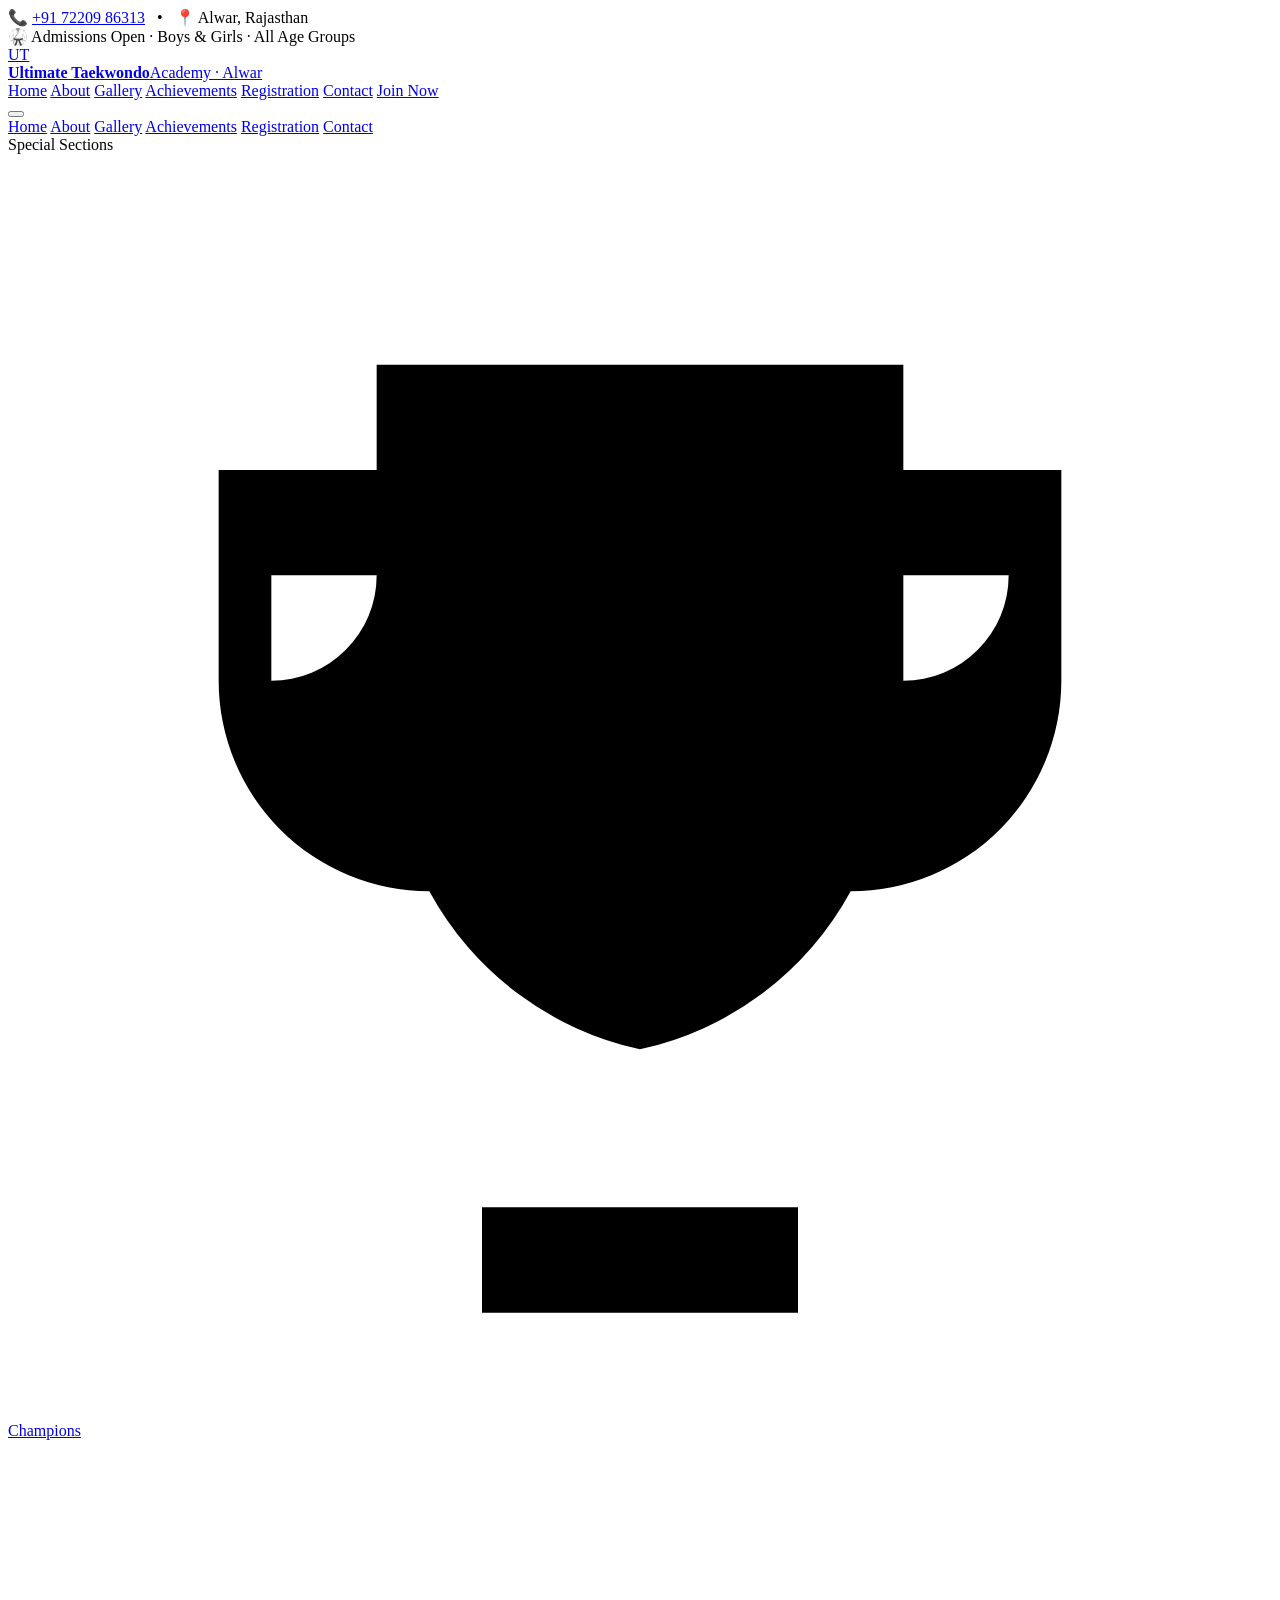
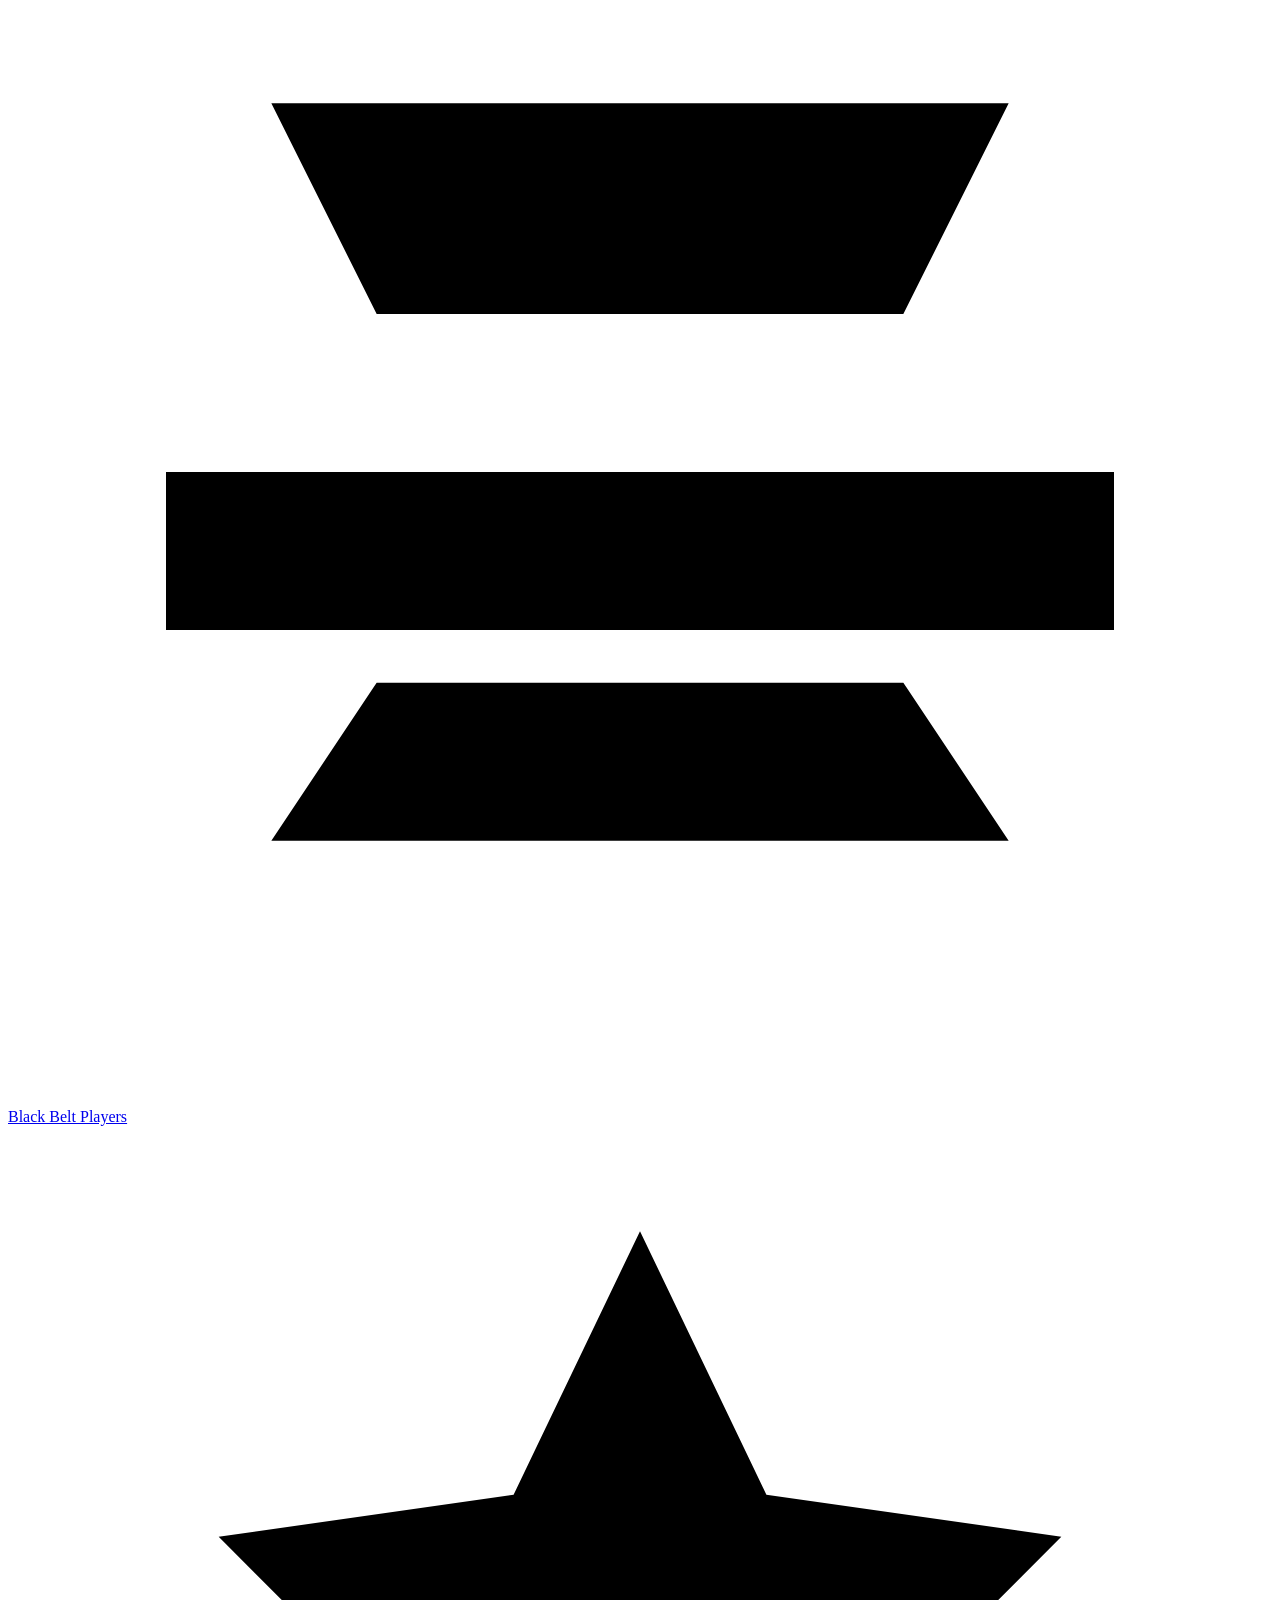
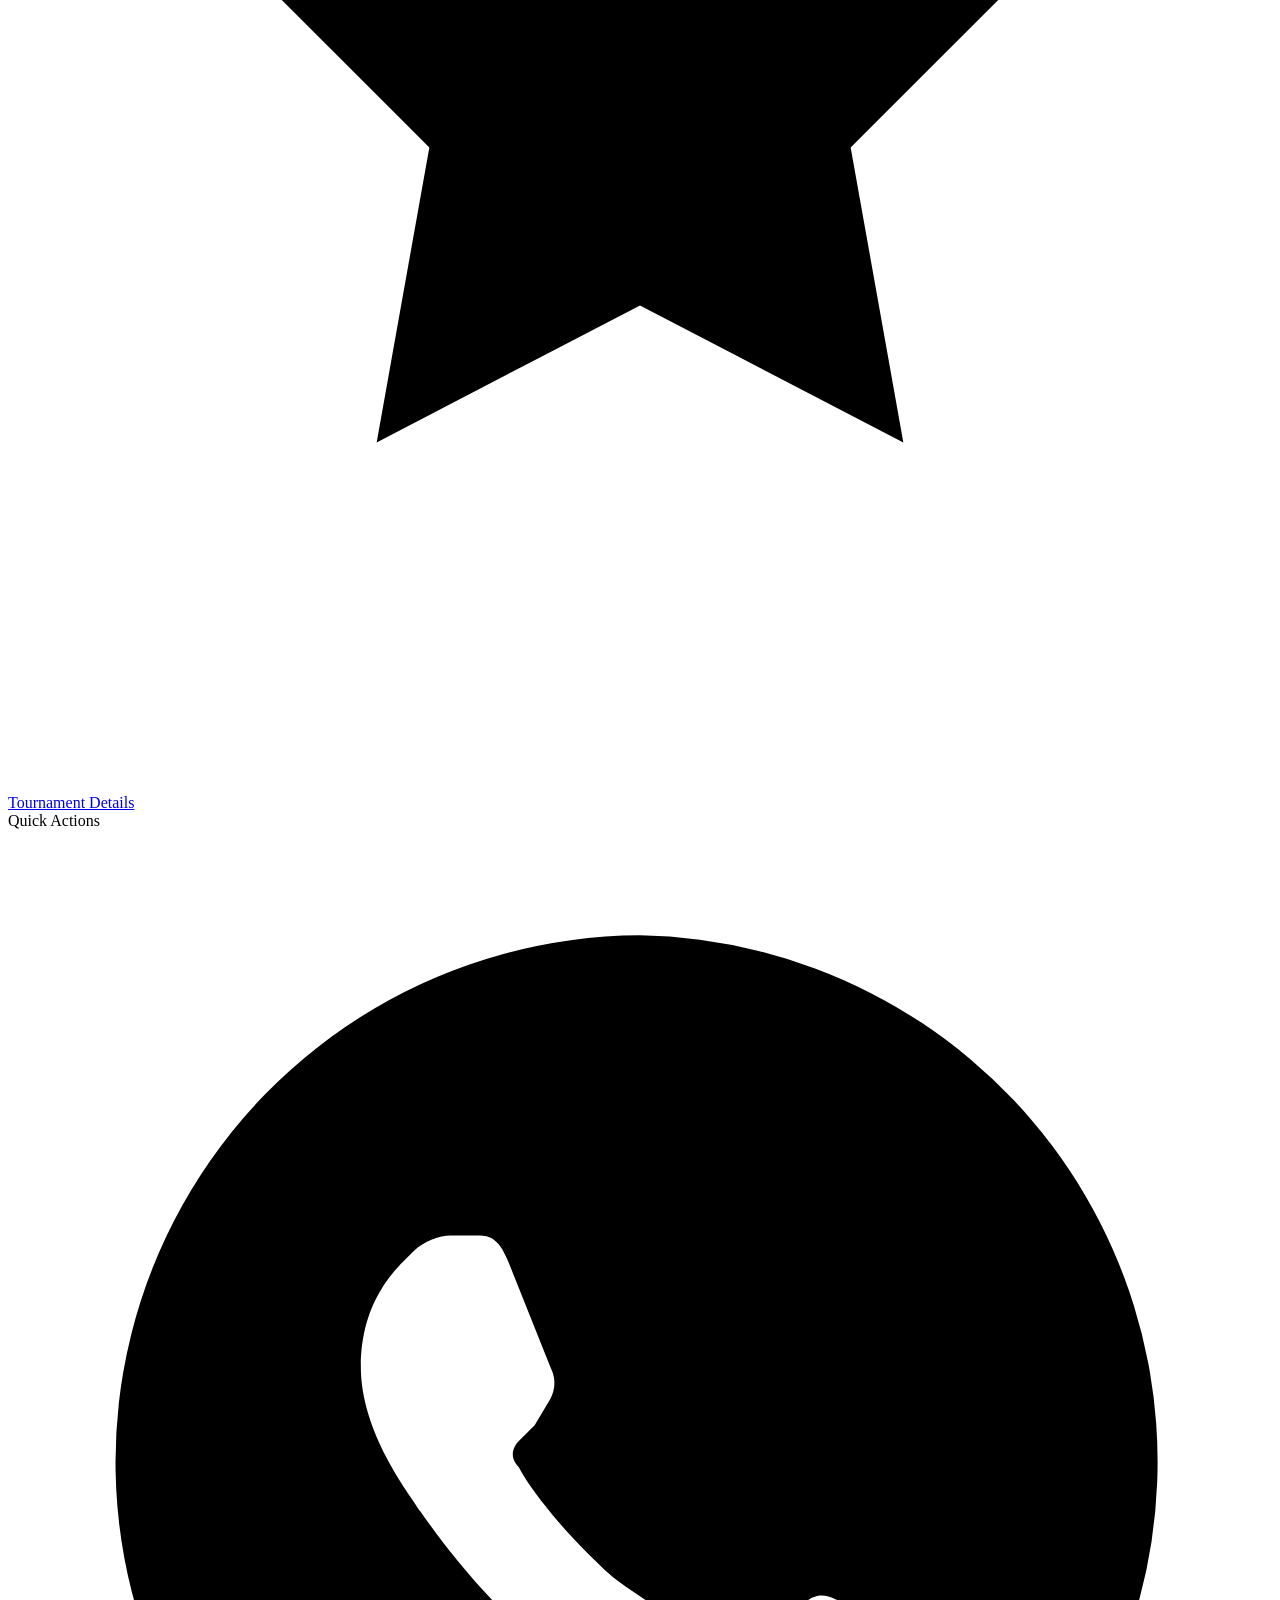
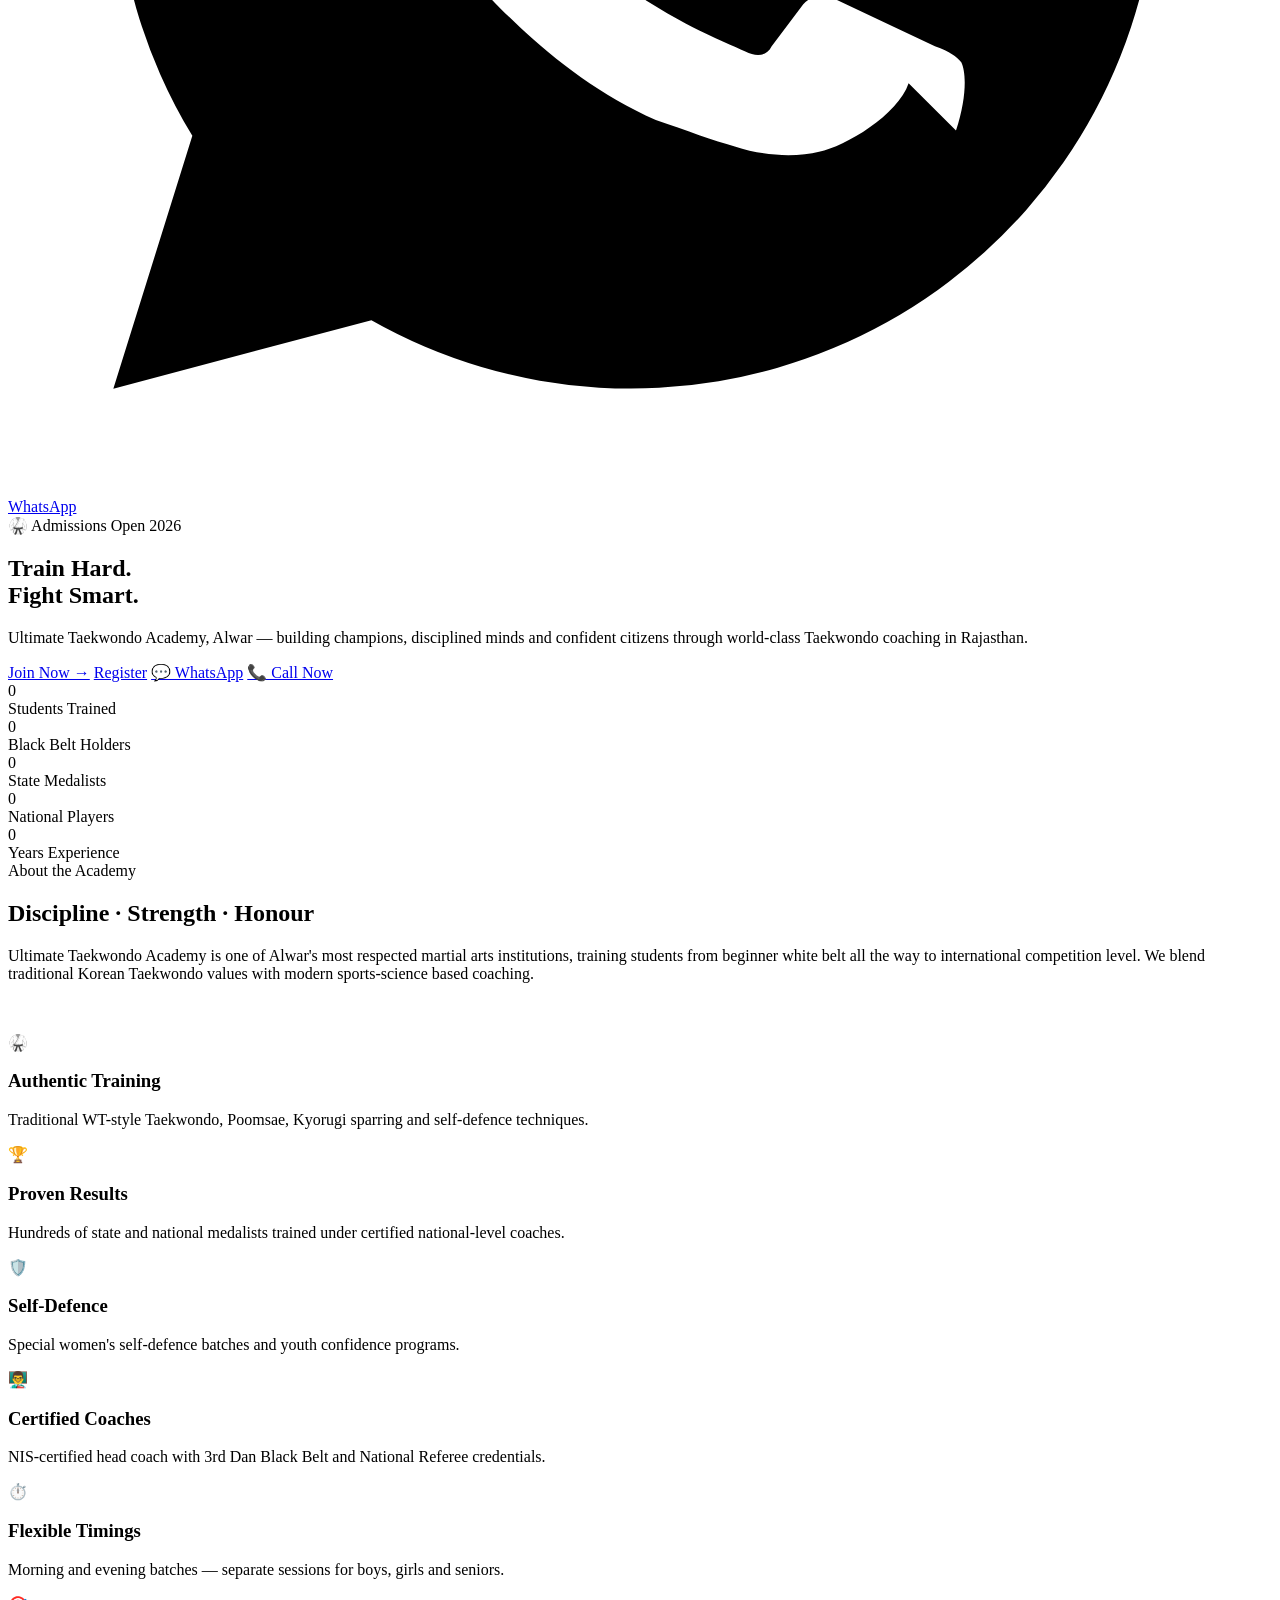
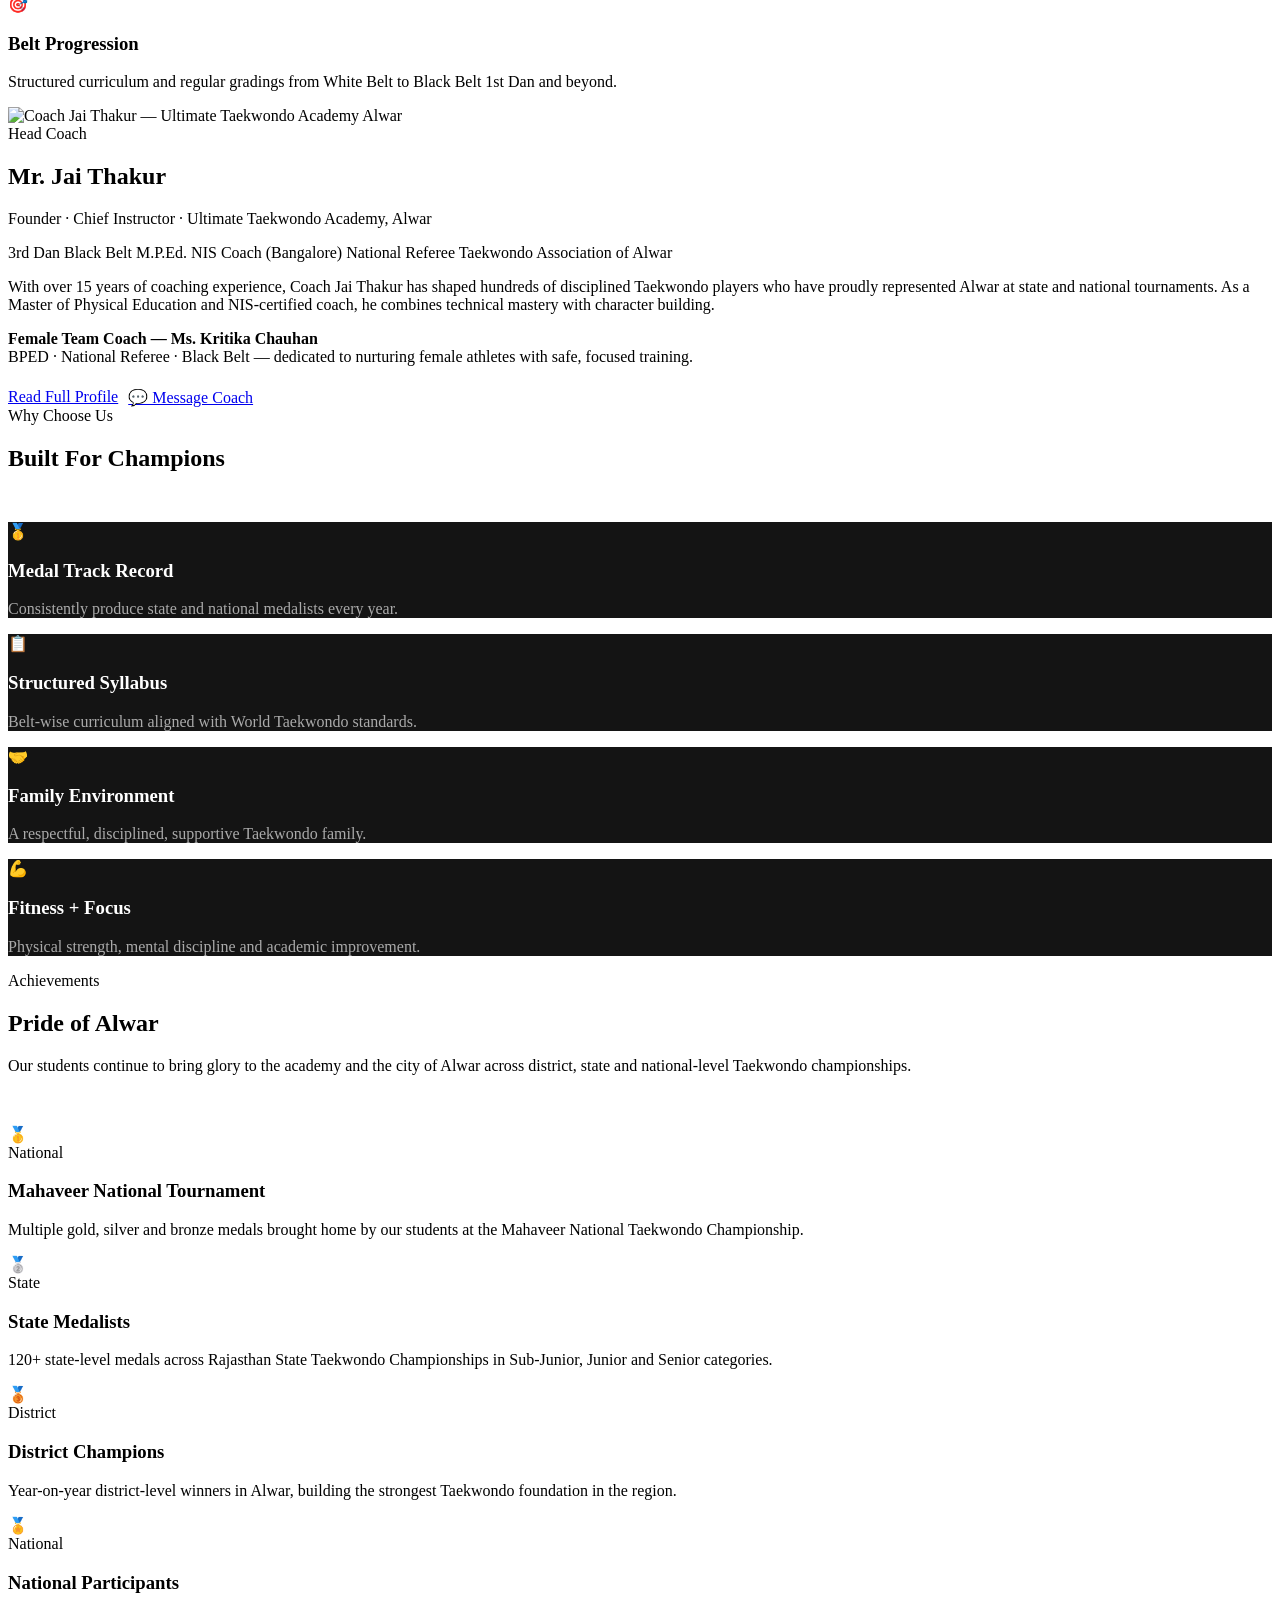
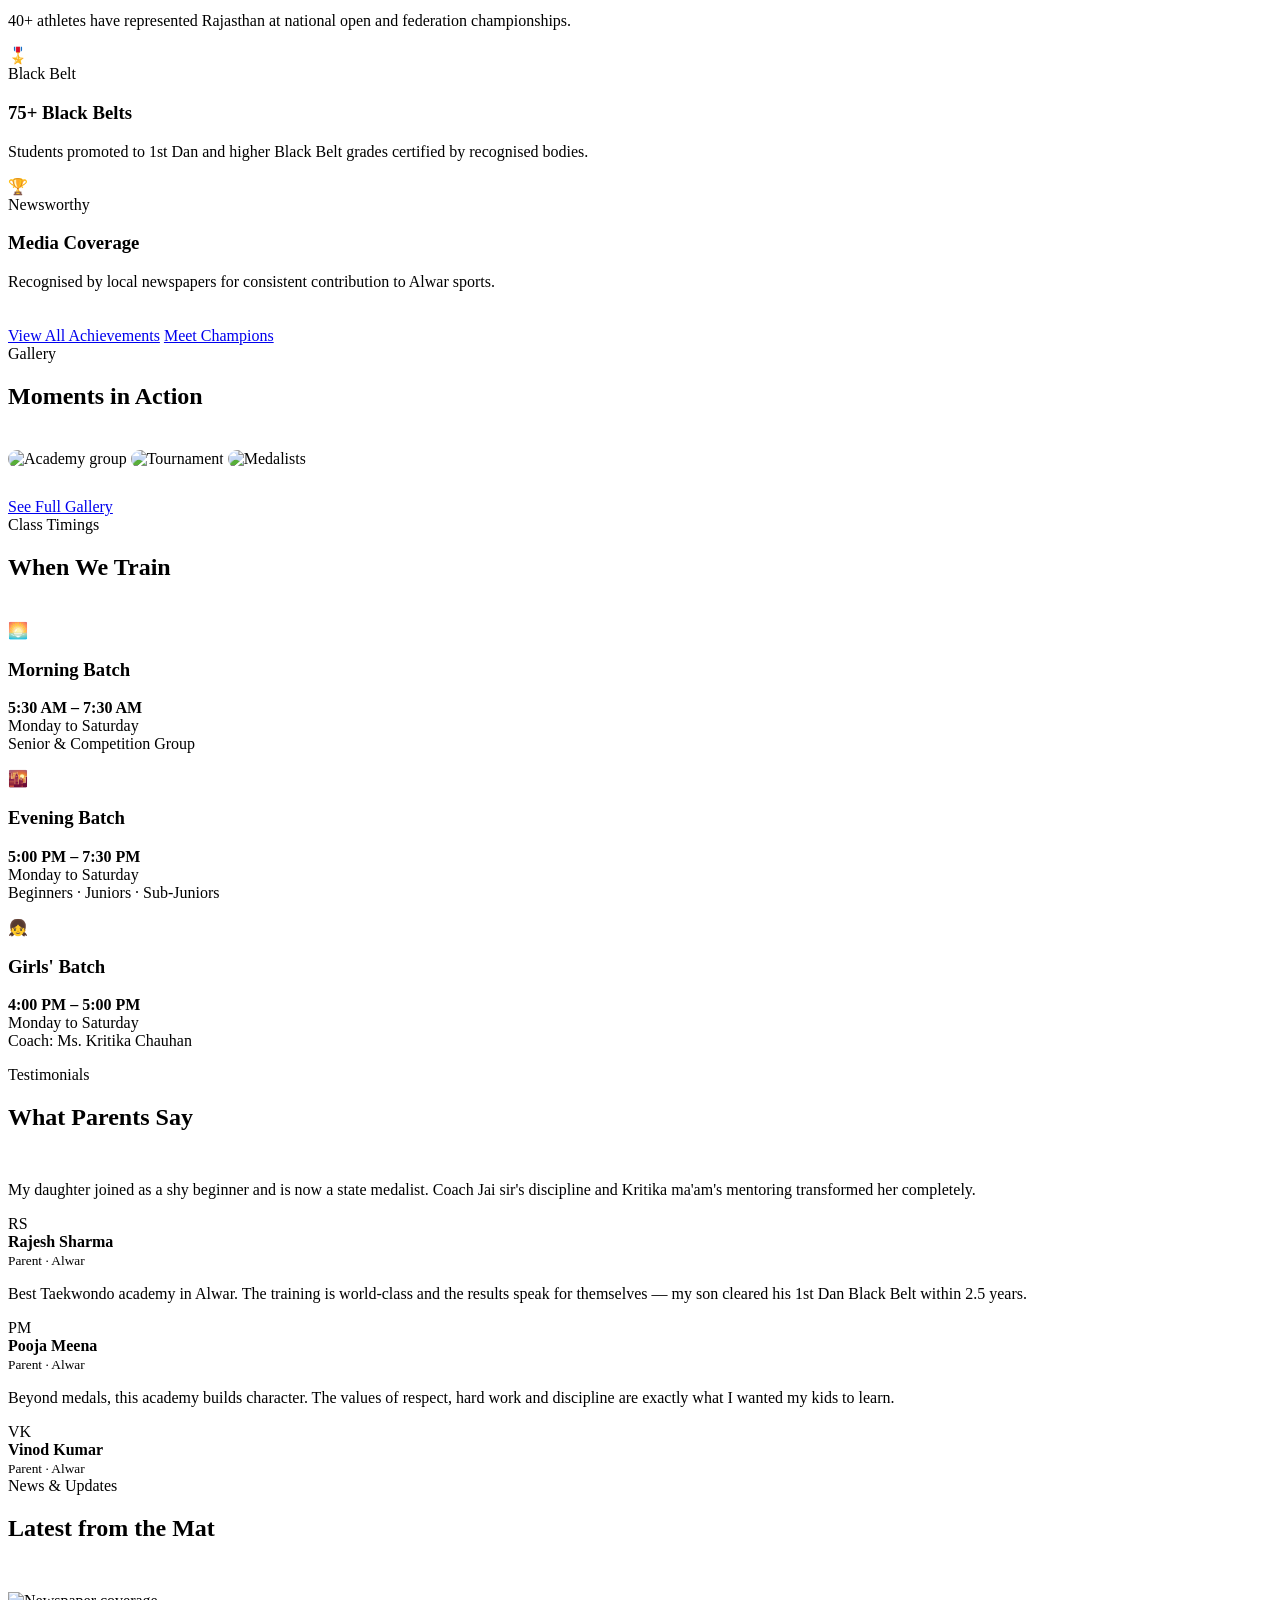
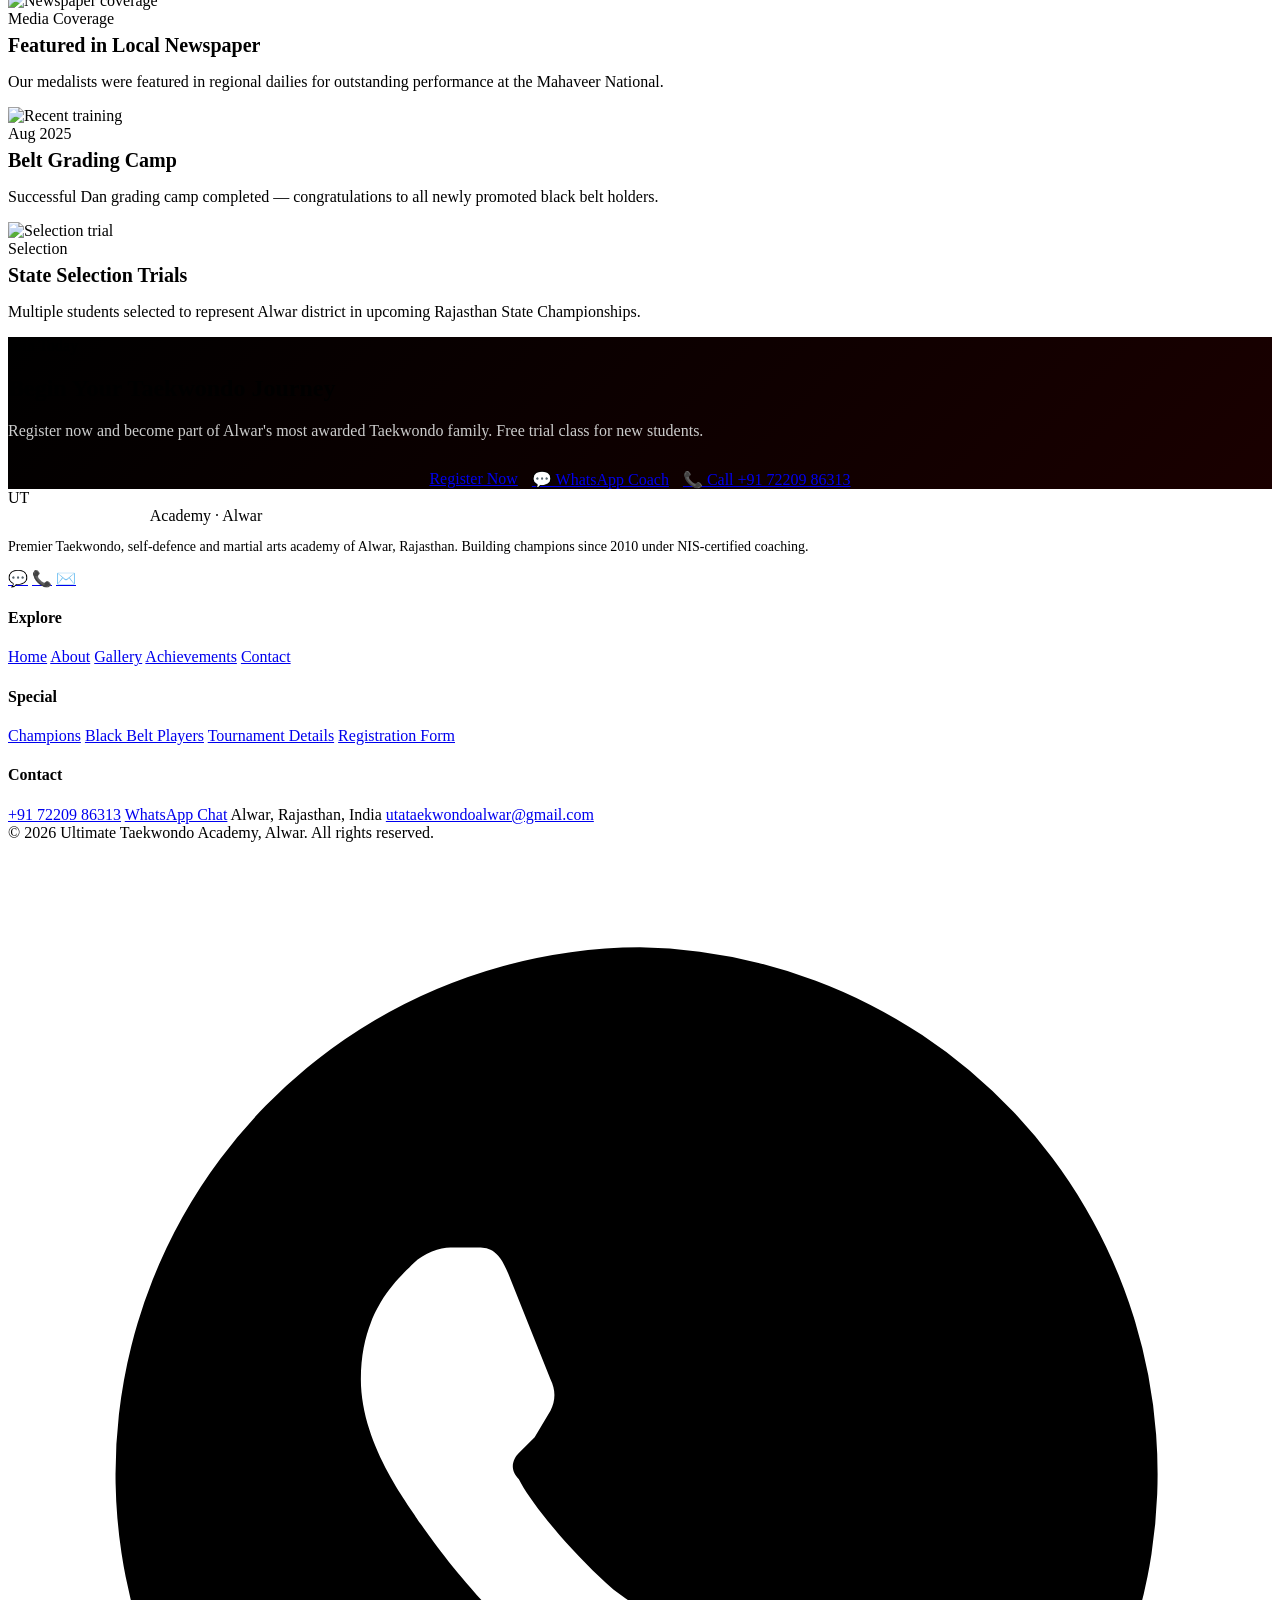
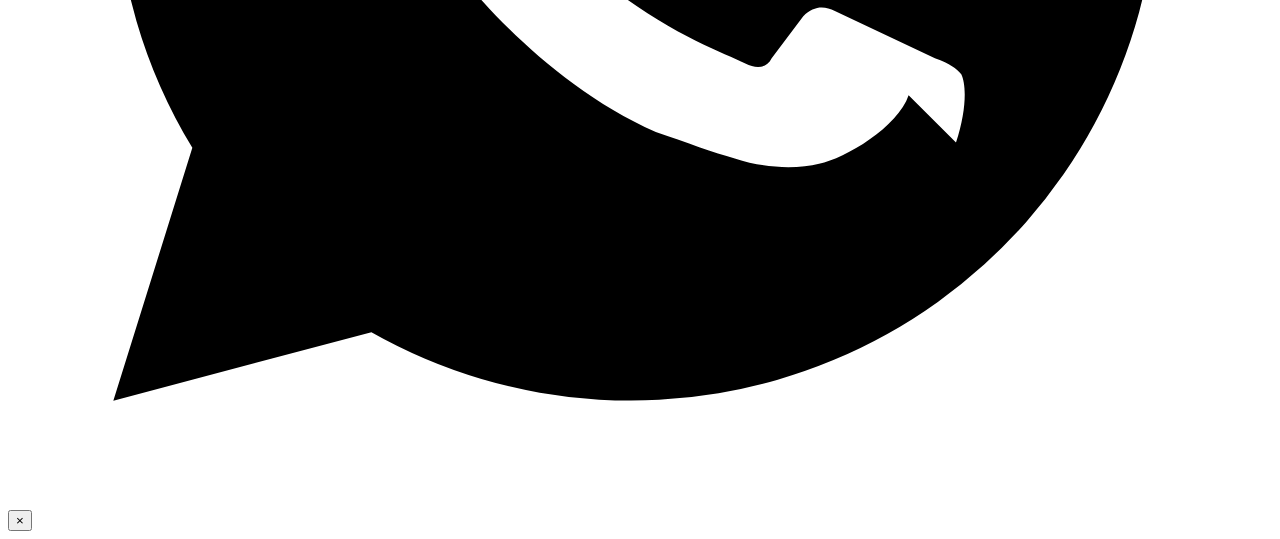
==== index.html @ 78596ef0 "Add files via upload" ====
<!doctype html>
<html lang="en">
<head>
<meta charset="utf-8" />
<meta name="viewport" content="width=device-width,initial-scale=1" />
<title>Ultimate Taekwondo Academy, Alwar | Best Taekwondo Coaching in Rajasthan</title>
<meta name="description" content="Ultimate Taekwondo Academy, Alwar — premier Taekwondo training, self-defence and martial arts coaching in Rajasthan under Coach Jai Thakur (M.P.Ed., NIS, 3rd Dan Black Belt, National Referee)." />
<meta name="keywords" content="Taekwondo Academy Alwar, Taekwondo Training Rajasthan, Self Defence Classes Alwar, Martial Arts Academy Rajasthan, Taekwondo Coaching Alwar" />
<meta property="og:title" content="Ultimate Taekwondo Academy, Alwar" />
<meta property="og:description" content="Premier Taekwondo training, self-defence and martial arts coaching in Alwar, Rajasthan." />
<meta property="og:image" content="images/group-2025-a.jpg" />
<meta property="og:type" content="website" />
<link rel="canonical" href="./index.html" />
<link rel="preconnect" href="https://fonts.googleapis.com">
<link rel="preconnect" href="https://fonts.gstatic.com" crossorigin>
<link href="https://fonts.googleapis.com/css2?family=Bebas+Neue&family=Inter:wght@400;500;600;700;800&display=swap" rel="stylesheet">
<link rel="stylesheet" href="css/styles.css" />
<script type="application/ld+json">
{"@context":"https://schema.org","@type":"SportsActivityLocation","name":"Ultimate Taekwondo Academy, Alwar","image":"images/group-2025-a.jpg","telephone":"+91-7220986313","address":{"@type":"PostalAddress","addressLocality":"Alwar","addressRegion":"Rajasthan","addressCountry":"IN"},"sport":"Taekwondo"}
</script>
</head>
<body>

<!-- ===== TOP BAR ===== -->
<div class="topbar">
  <div class="container">
    <div>📞 <a href="tel:+917220986313">+91 72209 86313</a> &nbsp; • &nbsp; 📍 Alwar, Rajasthan</div>
    <div>🥋 Admissions Open · Boys & Girls · All Age Groups</div>
  </div>
</div>

<!-- ===== HEADER ===== -->
<header class="header">
  <div class="container nav">
    <a href="index.html" class="brand">
      <div class="brand-mark">UT</div>
      <div class="brand-text"><strong>Ultimate Taekwondo</strong><span>Academy · Alwar</span></div>
    </a>
    <nav class="nav-links">
      <a href="index.html">Home</a>
      <a href="about.html">About</a>
      <a href="gallery.html">Gallery</a>
      <a href="achievements.html">Achievements</a>
      <a href="registration.html">Registration</a>
      <a href="contact.html">Contact</a>
      <a href="registration.html" class="nav-cta">Join Now</a>
    </nav>
    <button class="hamburger" id="hamburger" aria-label="Menu">
      <span></span><span></span><span></span>
    </button>
  </div>
</header>

<!-- ===== MOBILE DRAWER ===== -->
<div class="scrim" id="scrim"></div>
<aside class="drawer" id="drawer" aria-label="Mobile menu">
  <a href="index.html">Home</a>
  <a href="about.html">About</a>
  <a href="gallery.html">Gallery</a>
  <a href="achievements.html">Achievements</a>
  <a href="registration.html">Registration</a>
  <a href="contact.html">Contact</a>
  <div class="group-title">Special Sections</div>
  <a href="champions.html" class="pill">
    <span class="ico"><svg viewBox="0 0 24 24"><path d="M7 4h10v2h3v4a4 4 0 0 1-4 4 6 6 0 0 1-4 3v3h3v2H9v-2h3v-3a6 6 0 0 1-4-3 4 4 0 0 1-4-4V6h3V4zm10 4v2a2 2 0 0 0 2-2V8h-2zM5 8v2a2 2 0 0 0 2-2V8H5z"/></svg></span>
    Champions
  </a>
  <a href="black-belts.html" class="pill">
    <span class="ico"><svg viewBox="0 0 24 24"><path d="M3 12h18v3H3zm2-7h14l-2 4H7L5 5zm0 14h14l-2-3H7l-2 3z"/></svg></span>
    Black Belt Players
  </a>
  <a href="tournaments.html" class="pill">
    <span class="ico"><svg viewBox="0 0 24 24"><path d="M12 2l2.4 5 5.6.8-4 4 1 5.6L12 14.8 7 17.4l1-5.6-4-4 5.6-.8L12 2z"/></svg></span>
    Tournament Details
  </a>
  <div class="group-title">Quick Actions</div>
  <a href="https://wa.me/917220986313" class="pill" target="_blank">
    <span class="ico"><svg viewBox="0 0 24 24"><path d="M12 2a10 10 0 0 0-8.5 15.2L2 22l4.9-1.3A10 10 0 1 0 12 2zm5.1 14.2c-.2.6-1.2 1.2-1.7 1.3-.4.1-1 .1-1.6-.1-.4-.1-.9-.3-1.5-.5-2.7-1.2-4.4-3.9-4.5-4-.1-.2-1.1-1.4-1.1-2.7s.7-1.9 1-2.2c.2-.2.5-.3.7-.3h.5c.2 0 .4 0 .6.5l.8 2c.1.2.1.4 0 .6l-.3.5-.3.3c-.1.1-.2.3 0 .5.2.4.9 1.3 1.8 2.1 1.2.9 2.1 1.2 2.5 1.4.2.1.4.1.5-.1l.6-.8c.2-.2.4-.2.6-.1l1.9.9c.3.1.4.2.5.3.1.2.1.7-.1 1.3z"/></svg></span>
    WhatsApp
  </a>
</aside>

<!-- ===== HERO ===== -->
<section class="hero">
  <div class="container">
    <span class="hero-tag">🥋 Admissions Open 2026</span>
    <h1>Train Hard.<br><span>Fight Smart.</span></h1>
    <p class="lead">Ultimate Taekwondo Academy, Alwar — building champions, disciplined minds and confident citizens through world-class Taekwondo coaching in Rajasthan.</p>
    <div class="hero-cta">
      <a href="registration.html" class="btn btn-primary">Join Now →</a>
      <a href="registration.html" class="btn btn-ghost">Register</a>
      <a href="https://wa.me/917220986313" target="_blank" class="btn btn-wa">💬 WhatsApp</a>
      <a href="tel:+917220986313" class="btn btn-ghost">📞 Call Now</a>
    </div>
  </div>
</section>

<!-- ===== STATS ===== -->
<section class="stats">
  <div class="container stats-grid">
    <div><div class="stat-num" data-count="500" data-suffix="+">0</div><div class="stat-label">Students Trained</div></div>
    <div><div class="stat-num" data-count="75" data-suffix="+">0</div><div class="stat-label">Black Belt Holders</div></div>
    <div><div class="stat-num" data-count="120" data-suffix="+">0</div><div class="stat-label">State Medalists</div></div>
    <div><div class="stat-num" data-count="40" data-suffix="+">0</div><div class="stat-label">National Players</div></div>
    <div><div class="stat-num" data-count="15" data-suffix="+">0</div><div class="stat-label">Years Experience</div></div>
  </div>
</section>

<!-- ===== ABOUT ACADEMY ===== -->
<section class="section">
  <div class="container">
    <div class="center reveal">
      <span class="eyebrow">About the Academy</span>
      <h2 class="section-title">Discipline · Strength · Honour</h2>
      <p class="section-sub">Ultimate Taekwondo Academy is one of Alwar's most respected martial arts institutions, training students from beginner white belt all the way to international competition level. We blend traditional Korean Taekwondo values with modern sports-science based coaching.</p>
    </div>
    <div class="grid grid-3" style="margin-top:50px">
      <div class="feature reveal"><div class="ico">🥋</div><h3>Authentic Training</h3><p>Traditional WT-style Taekwondo, Poomsae, Kyorugi sparring and self-defence techniques.</p></div>
      <div class="feature reveal"><div class="ico">🏆</div><h3>Proven Results</h3><p>Hundreds of state and national medalists trained under certified national-level coaches.</p></div>
      <div class="feature reveal"><div class="ico">🛡️</div><h3>Self-Defence</h3><p>Special women's self-defence batches and youth confidence programs.</p></div>
      <div class="feature reveal"><div class="ico">👨‍🏫</div><h3>Certified Coaches</h3><p>NIS-certified head coach with 3rd Dan Black Belt and National Referee credentials.</p></div>
      <div class="feature reveal"><div class="ico">⏱️</div><h3>Flexible Timings</h3><p>Morning and evening batches — separate sessions for boys, girls and seniors.</p></div>
      <div class="feature reveal"><div class="ico">🎯</div><h3>Belt Progression</h3><p>Structured curriculum and regular gradings from White Belt to Black Belt 1st Dan and beyond.</p></div>
    </div>
  </div>
</section>

<!-- ===== COACH ===== -->
<section class="section section-gray">
  <div class="container">
    <div class="coach">
      <div class="coach-photo reveal"><img src="images/team-2018-a.jpg" alt="Coach Jai Thakur — Ultimate Taekwondo Academy Alwar" loading="lazy" /></div>
      <div class="reveal">
        <span class="eyebrow">Head Coach</span>
        <h2>Mr. Jai Thakur</h2>
        <p style="margin-top:10px;color:var(--muted)">Founder · Chief Instructor · Ultimate Taekwondo Academy, Alwar</p>
        <div class="creds">
          <span class="cred red">3rd Dan Black Belt</span>
          <span class="cred">M.P.Ed.</span>
          <span class="cred">NIS Coach (Bangalore)</span>
          <span class="cred">National Referee</span>
          <span class="cred">Taekwondo Association of Alwar</span>
        </div>
        <p>With over 15 years of coaching experience, Coach Jai Thakur has shaped hundreds of disciplined Taekwondo players who have proudly represented Alwar at state and national tournaments. As a Master of Physical Education and NIS-certified coach, he combines technical mastery with character building.</p>
        <p style="margin-top:12px"><strong>Female Team Coach — Ms. Kritika Chauhan</strong><br>BPED · National Referee · Black Belt — dedicated to nurturing female athletes with safe, focused training.</p>
        <div style="margin-top:22px;display:flex;gap:10px;flex-wrap:wrap">
          <a href="about.html" class="btn btn-dark">Read Full Profile</a>
          <a href="https://wa.me/917220986313" target="_blank" class="btn btn-wa">💬 Message Coach</a>
        </div>
      </div>
    </div>
  </div>
</section>

<!-- ===== WHY CHOOSE US ===== -->
<section class="section section-dark">
  <div class="container">
    <div class="center reveal">
      <span class="eyebrow" style="color:var(--gold)">Why Choose Us</span>
      <h2 class="section-title">Built For Champions</h2>
    </div>
    <div class="grid grid-4" style="margin-top:50px">
      <div class="feature reveal" style="background:#141414;border-color:#222;color:#fff"><div class="ico">🥇</div><h3 style="color:#fff">Medal Track Record</h3><p style="color:#aaa">Consistently produce state and national medalists every year.</p></div>
      <div class="feature reveal" style="background:#141414;border-color:#222;color:#fff"><div class="ico">📋</div><h3 style="color:#fff">Structured Syllabus</h3><p style="color:#aaa">Belt-wise curriculum aligned with World Taekwondo standards.</p></div>
      <div class="feature reveal" style="background:#141414;border-color:#222;color:#fff"><div class="ico">🤝</div><h3 style="color:#fff">Family Environment</h3><p style="color:#aaa">A respectful, disciplined, supportive Taekwondo family.</p></div>
      <div class="feature reveal" style="background:#141414;border-color:#222;color:#fff"><div class="ico">💪</div><h3 style="color:#fff">Fitness + Focus</h3><p style="color:#aaa">Physical strength, mental discipline and academic improvement.</p></div>
    </div>
  </div>
</section>

<!-- ===== ACHIEVEMENTS ===== -->
<section class="section">
  <div class="container">
    <div class="center reveal">
      <span class="eyebrow">Achievements</span>
      <h2 class="section-title">Pride of Alwar</h2>
      <p class="section-sub">Our students continue to bring glory to the academy and the city of Alwar across district, state and national-level Taekwondo championships.</p>
    </div>
    <div class="grid grid-3" style="margin-top:50px">
      <div class="achv-card reveal"><div class="medal">🥇</div><span class="badge badge-gold">National</span><h3>Mahaveer National Tournament</h3><p>Multiple gold, silver and bronze medals brought home by our students at the Mahaveer National Taekwondo Championship.</p></div>
      <div class="achv-card reveal"><div class="medal">🥈</div><span class="badge">State</span><h3>State Medalists</h3><p>120+ state-level medals across Rajasthan State Taekwondo Championships in Sub-Junior, Junior and Senior categories.</p></div>
      <div class="achv-card reveal"><div class="medal">🥉</div><span class="badge">District</span><h3>District Champions</h3><p>Year-on-year district-level winners in Alwar, building the strongest Taekwondo foundation in the region.</p></div>
      <div class="achv-card reveal"><div class="medal">🏅</div><span class="badge badge-gold">National</span><h3>National Participants</h3><p>40+ athletes have represented Rajasthan at national open and federation championships.</p></div>
      <div class="achv-card reveal"><div class="medal">🎖️</div><span class="badge">Black Belt</span><h3>75+ Black Belts</h3><p>Students promoted to 1st Dan and higher Black Belt grades certified by recognised bodies.</p></div>
      <div class="achv-card reveal"><div class="medal">🏆</div><span class="badge">Newsworthy</span><h3>Media Coverage</h3><p>Recognised by local newspapers for consistent contribution to Alwar sports.</p></div>
    </div>
    <div class="center" style="margin-top:36px">
      <a href="achievements.html" class="btn btn-dark">View All Achievements</a>
      <a href="champions.html" class="btn btn-primary">Meet Champions</a>
    </div>
  </div>
</section>

<!-- ===== GALLERY PREVIEW ===== -->
<section class="section section-gray">
  <div class="container">
    <div class="center reveal">
      <span class="eyebrow">Gallery</span>
      <h2 class="section-title">Moments in Action</h2>
    </div>
    <div class="grid grid-3 reveal" style="margin-top:40px">
      <img src="images/group-2025-a.jpg" alt="Academy group" style="border-radius:14px;height:240px;object-fit:cover;width:100%" loading="lazy"/>
      <img src="images/tournament-2018-a.jpg" alt="Tournament" style="border-radius:14px;height:240px;object-fit:cover;width:100%" loading="lazy"/>
      <img src="images/medalist-2018-a.jpg" alt="Medalists" style="border-radius:14px;height:240px;object-fit:cover;width:100%" loading="lazy"/>
    </div>
    <div class="center" style="margin-top:30px"><a href="gallery.html" class="btn btn-dark">See Full Gallery</a></div>
  </div>
</section>

<!-- ===== CLASS TIMINGS ===== -->
<section class="section">
  <div class="container">
    <div class="center reveal">
      <span class="eyebrow">Class Timings</span>
      <h2 class="section-title">When We Train</h2>
    </div>
    <div class="grid grid-3" style="margin-top:40px">
      <div class="feature reveal"><div class="ico">🌅</div><h3>Morning Batch</h3><p><strong>5:30 AM – 7:30 AM</strong><br>Monday to Saturday<br>Senior &amp; Competition Group</p></div>
      <div class="feature reveal"><div class="ico">🌇</div><h3>Evening Batch</h3><p><strong>5:00 PM – 7:30 PM</strong><br>Monday to Saturday<br>Beginners · Juniors · Sub-Juniors</p></div>
      <div class="feature reveal"><div class="ico">👧</div><h3>Girls' Batch</h3><p><strong>4:00 PM – 5:00 PM</strong><br>Monday to Saturday<br>Coach: Ms. Kritika Chauhan</p></div>
    </div>
  </div>
</section>

<!-- ===== TESTIMONIALS ===== -->
<section class="section section-gray">
  <div class="container">
    <div class="center reveal">
      <span class="eyebrow">Testimonials</span>
      <h2 class="section-title">What Parents Say</h2>
    </div>
    <div class="grid grid-3" style="margin-top:50px">
      <div class="testimonial reveal"><p>My daughter joined as a shy beginner and is now a state medalist. Coach Jai sir's discipline and Kritika ma'am's mentoring transformed her completely.</p><div class="who"><div class="av">RS</div><div><strong>Rajesh Sharma</strong><br><small>Parent · Alwar</small></div></div></div>
      <div class="testimonial reveal"><p>Best Taekwondo academy in Alwar. The training is world-class and the results speak for themselves — my son cleared his 1st Dan Black Belt within 2.5 years.</p><div class="who"><div class="av">PM</div><div><strong>Pooja Meena</strong><br><small>Parent · Alwar</small></div></div></div>
      <div class="testimonial reveal"><p>Beyond medals, this academy builds character. The values of respect, hard work and discipline are exactly what I wanted my kids to learn.</p><div class="who"><div class="av">VK</div><div><strong>Vinod Kumar</strong><br><small>Parent · Alwar</small></div></div></div>
    </div>
  </div>
</section>

<!-- ===== LATEST NEWS ===== -->
<section class="section">
  <div class="container">
    <div class="center reveal">
      <span class="eyebrow">News &amp; Updates</span>
      <h2 class="section-title">Latest from the Mat</h2>
    </div>
    <div class="grid grid-3" style="margin-top:50px">
      <article class="news-card reveal"><img src="images/news-clipping.jpg" alt="Newspaper coverage" loading="lazy"/><div class="body"><div class="date">Media Coverage</div><h3 style="margin:6px 0 8px;font-size:20px">Featured in Local Newspaper</h3><p>Our medalists were featured in regional dailies for outstanding performance at the Mahaveer National.</p></div></article>
      <article class="news-card reveal"><img src="images/recent-2025.webp" alt="Recent training" loading="lazy"/><div class="body"><div class="date">Aug 2025</div><h3 style="margin:6px 0 8px;font-size:20px">Belt Grading Camp</h3><p>Successful Dan grading camp completed — congratulations to all newly promoted black belt holders.</p></div></article>
      <article class="news-card reveal"><img src="images/group-2025-b.jpg" alt="Selection trial" loading="lazy"/><div class="body"><div class="date">Selection</div><h3 style="margin:6px 0 8px;font-size:20px">State Selection Trials</h3><p>Multiple students selected to represent Alwar district in upcoming Rajasthan State Championships.</p></div></article>
    </div>
  </div>
</section>

<!-- ===== REGISTRATION CTA ===== -->
<section class="section section-dark" style="background:linear-gradient(135deg,#000,#1a0000)">
  <div class="container center reveal">
    <span class="eyebrow" style="color:var(--gold)">Join Today</span>
    <h2 class="section-title">Begin Your Taekwondo Journey</h2>
    <p class="section-sub" style="color:#ccc">Register now and become part of Alwar's most awarded Taekwondo family. Free trial class for new students.</p>
    <div style="margin-top:30px;display:flex;gap:14px;flex-wrap:wrap;justify-content:center">
      <a href="registration.html" class="btn btn-primary">Register Now</a>
      <a href="https://wa.me/917220986313?text=Hi,%20I%20want%20to%20join%20Ultimate%20Taekwondo%20Academy" target="_blank" class="btn btn-wa">💬 WhatsApp Coach</a>
      <a href="tel:+917220986313" class="btn btn-ghost">📞 Call +91 72209 86313</a>
    </div>
  </div>
</section>

<!-- ===== FOOTER ===== -->
<footer class="footer">
  <div class="container">
    <div class="footer-grid">
      <div>
        <div class="brand" style="margin-bottom:14px">
          <div class="brand-mark">UT</div>
          <div class="brand-text"><strong style="color:#fff">Ultimate Taekwondo</strong><span>Academy · Alwar</span></div>
        </div>
        <p style="font-size:14px">Premier Taekwondo, self-defence and martial arts academy of Alwar, Rajasthan. Building champions since 2010 under NIS-certified coaching.</p>
        <div class="social">
          <a href="https://wa.me/917220986313" aria-label="WhatsApp" target="_blank">💬</a>
          <a href="tel:+917220986313" aria-label="Call">📞</a>
          <a href="mailto:utataekwondoalwar@gmail.com" aria-label="Email">✉️</a>
        </div>
      </div>
      <div>
        <h4>Explore</h4>
        <a href="index.html">Home</a>
        <a href="about.html">About</a>
        <a href="gallery.html">Gallery</a>
        <a href="achievements.html">Achievements</a>
        <a href="contact.html">Contact</a>
      </div>
      <div>
        <h4>Special</h4>
        <a href="champions.html">Champions</a>
        <a href="black-belts.html">Black Belt Players</a>
        <a href="tournaments.html">Tournament Details</a>
        <a href="registration.html">Registration Form</a>
      </div>
      <div>
        <h4>Contact</h4>
        <a href="tel:+917220986313">+91 72209 86313</a>
        <a href="https://wa.me/917220986313" target="_blank">WhatsApp Chat</a>
        <a>Alwar, Rajasthan, India</a>
        <a href="mailto:utataekwondoalwar@gmail.com">utataekwondoalwar@gmail.com</a>
      </div>
    </div>
    <div class="footer-bottom">© <span id="yr"></span> Ultimate Taekwondo Academy, Alwar. All rights reserved.</div>
  </div>
</footer>

<!-- Floating WhatsApp -->
<a href="https://wa.me/917220986313" target="_blank" class="wa-float" aria-label="Chat on WhatsApp">
  <svg viewBox="0 0 24 24"><path d="M12 2a10 10 0 0 0-8.5 15.2L2 22l4.9-1.3A10 10 0 1 0 12 2zm5.1 14.2c-.2.6-1.2 1.2-1.7 1.3-.4.1-1 .1-1.6-.1-.4-.1-.9-.3-1.5-.5-2.7-1.2-4.4-3.9-4.5-4-.1-.2-1.1-1.4-1.1-2.7s.7-1.9 1-2.2c.2-.2.5-.3.7-.3h.5c.2 0 .4 0 .6.5l.8 2c.1.2.1.4 0 .6l-.3.5-.3.3c-.1.1-.2.3 0 .5.2.4.9 1.3 1.8 2.1 1.2.9 2.1 1.2 2.5 1.4.2.1.4.1.5-.1l.6-.8c.2-.2.4-.2.6-.1l1.9.9c.3.1.4.2.5.3.1.2.1.7-.1 1.3z"/></svg>
</a>

<div class="lightbox" id="lightbox"><button class="lightbox-close">×</button><img id="lightbox-img" alt=""/></div>

<script>document.getElementById('yr').textContent=new Date().getFullYear();</script>
<script src="js/main.js" defer></script>
</body>
</html>
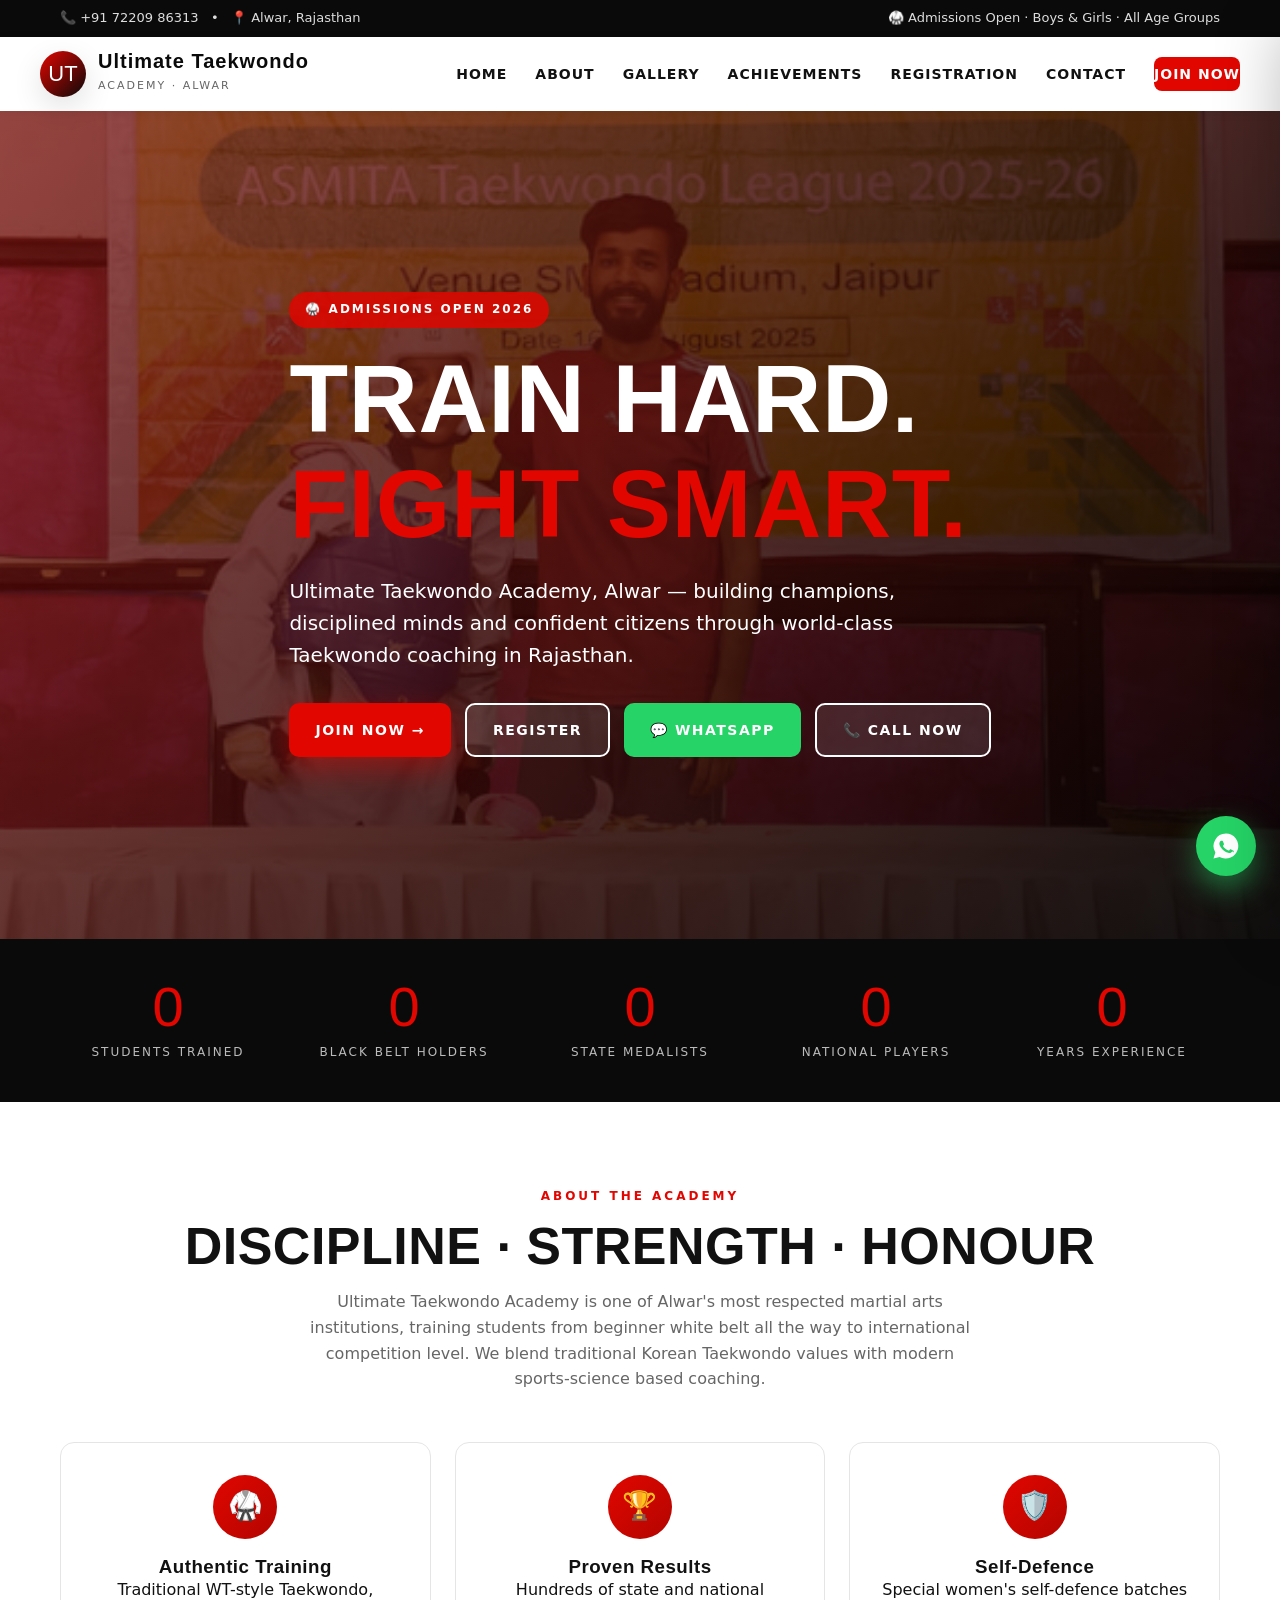
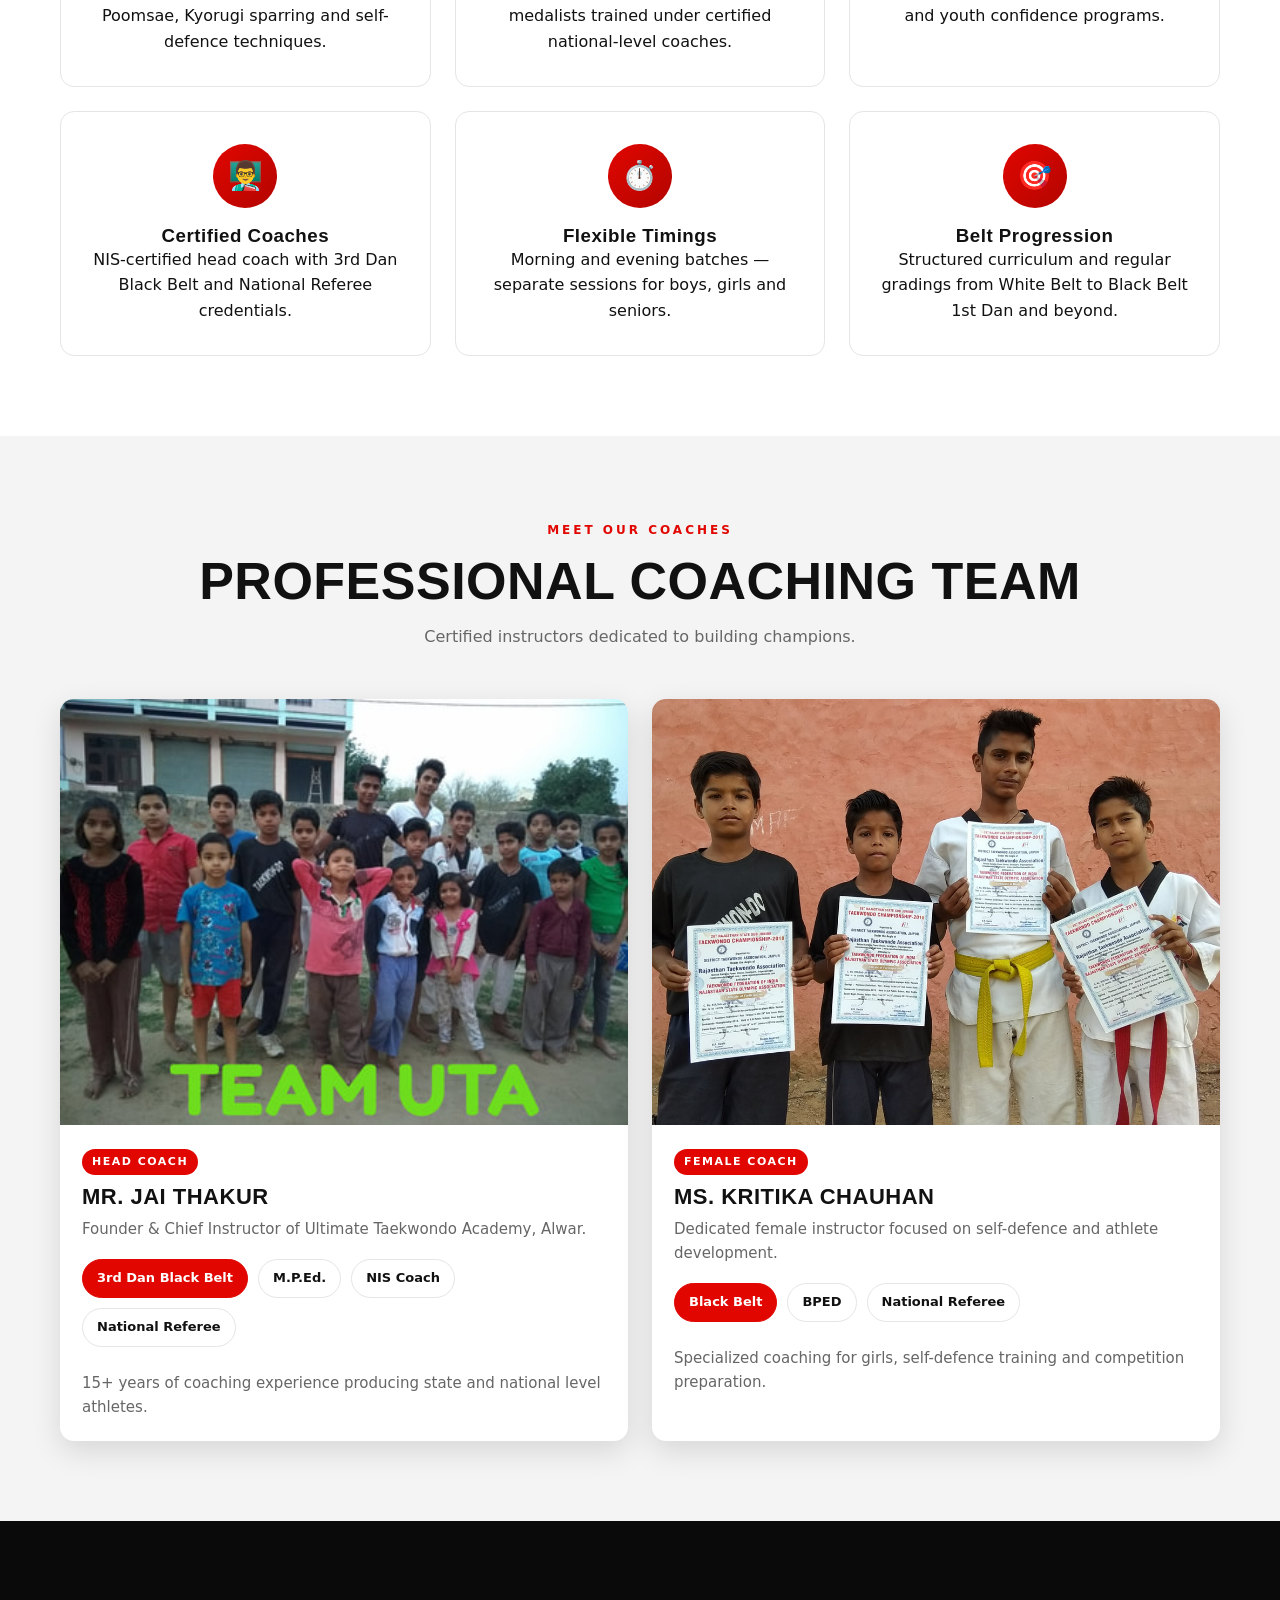
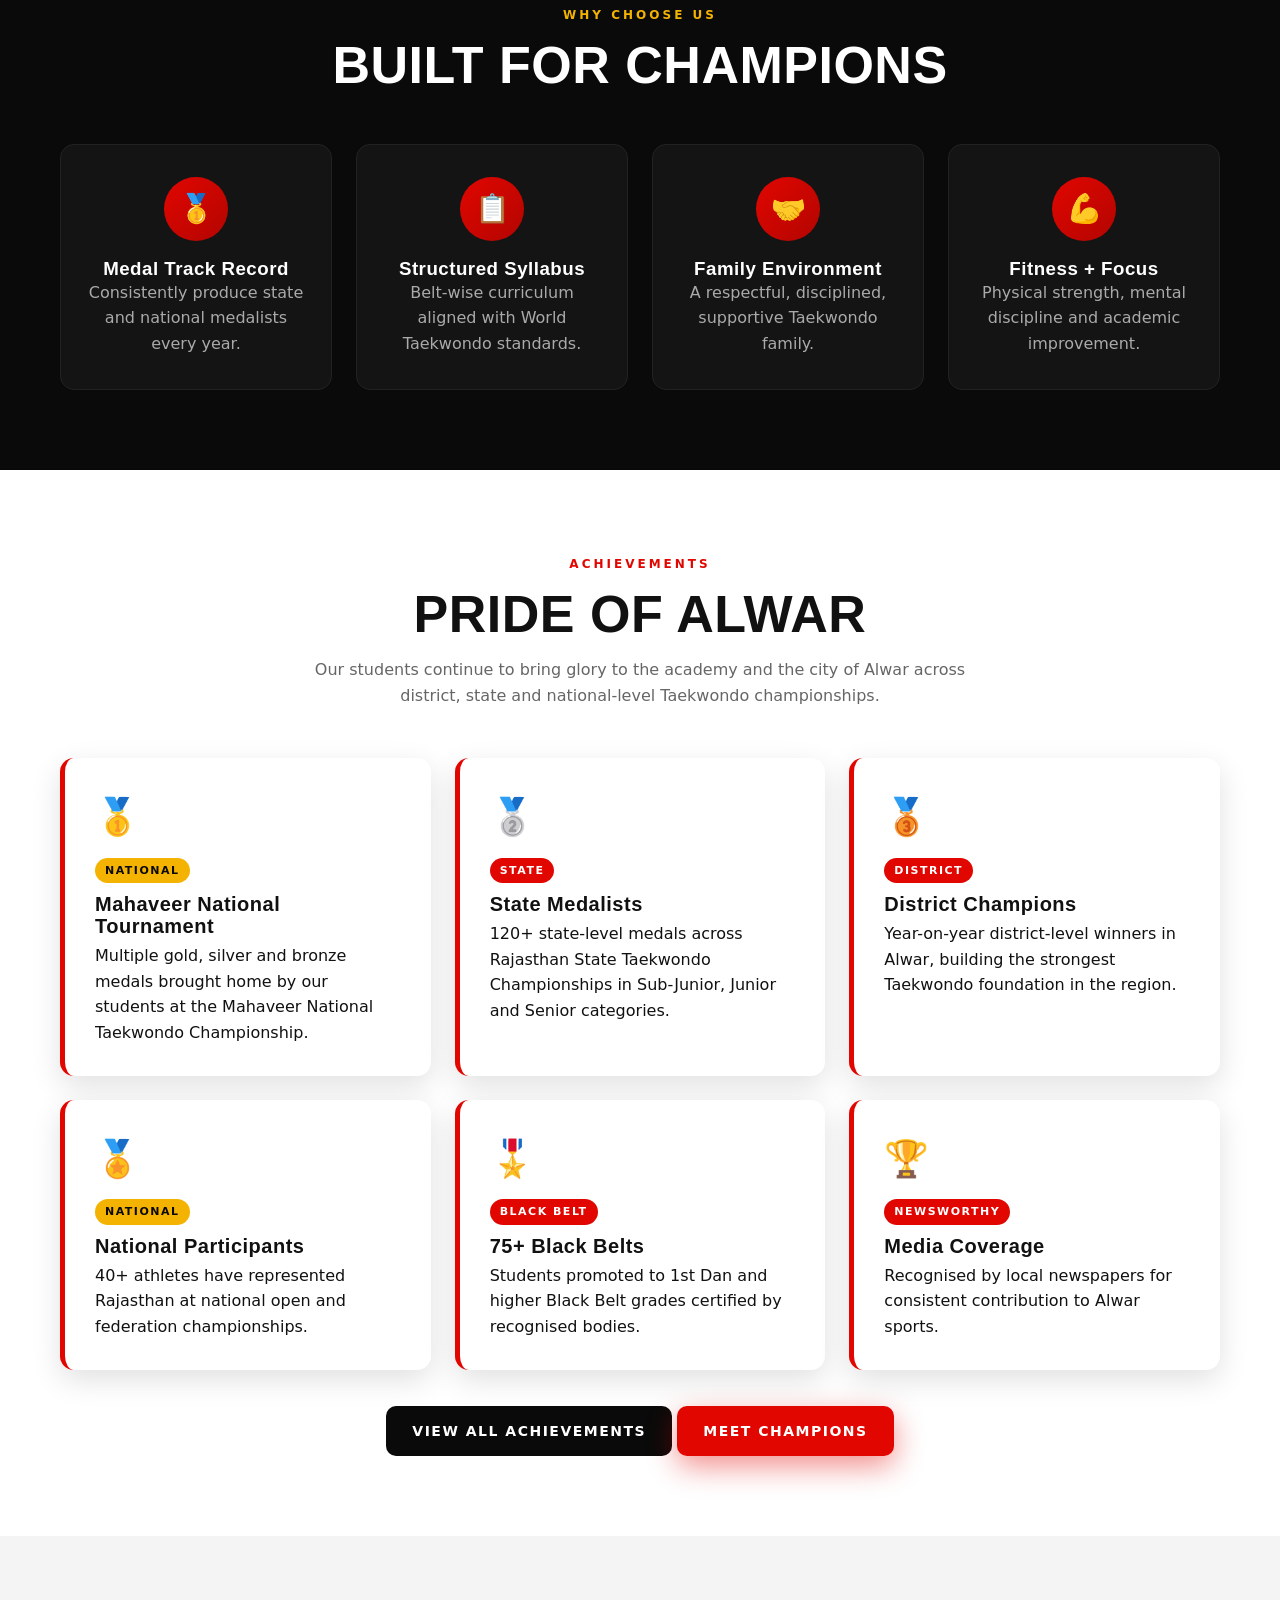
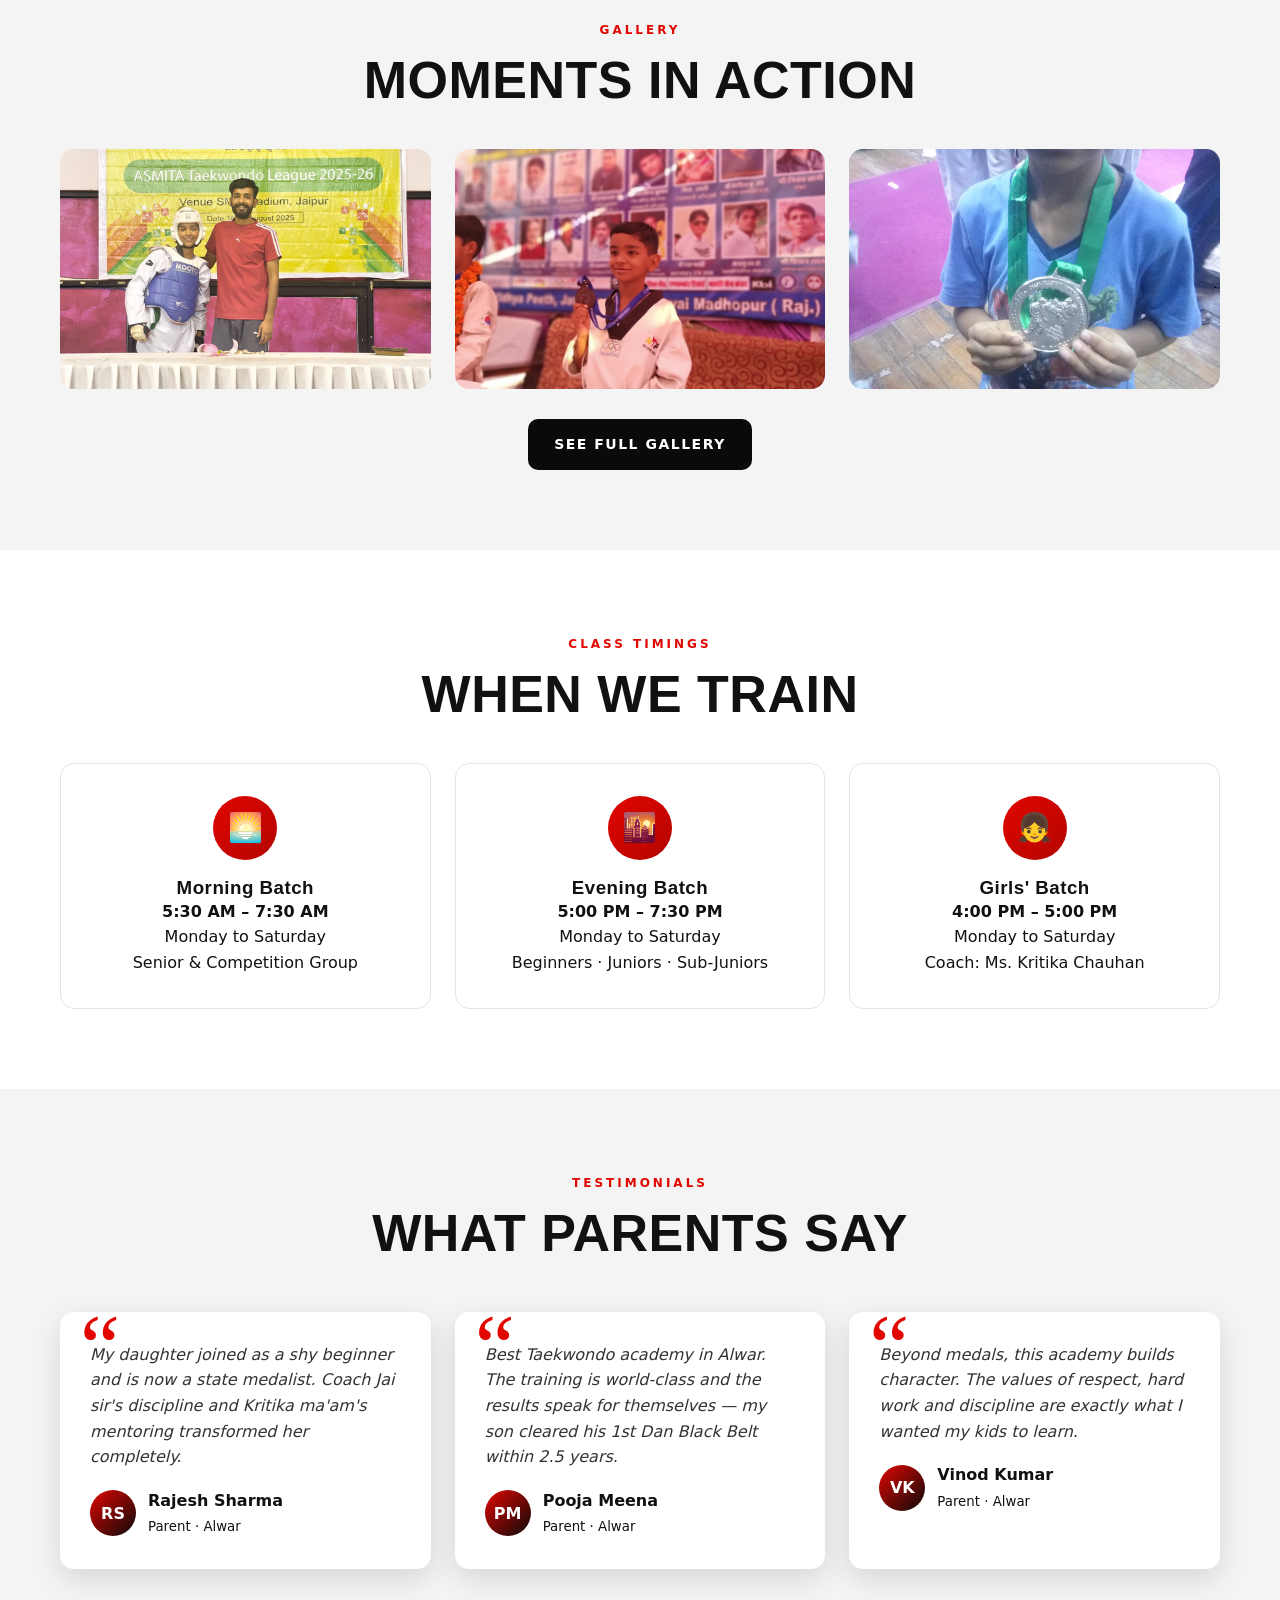
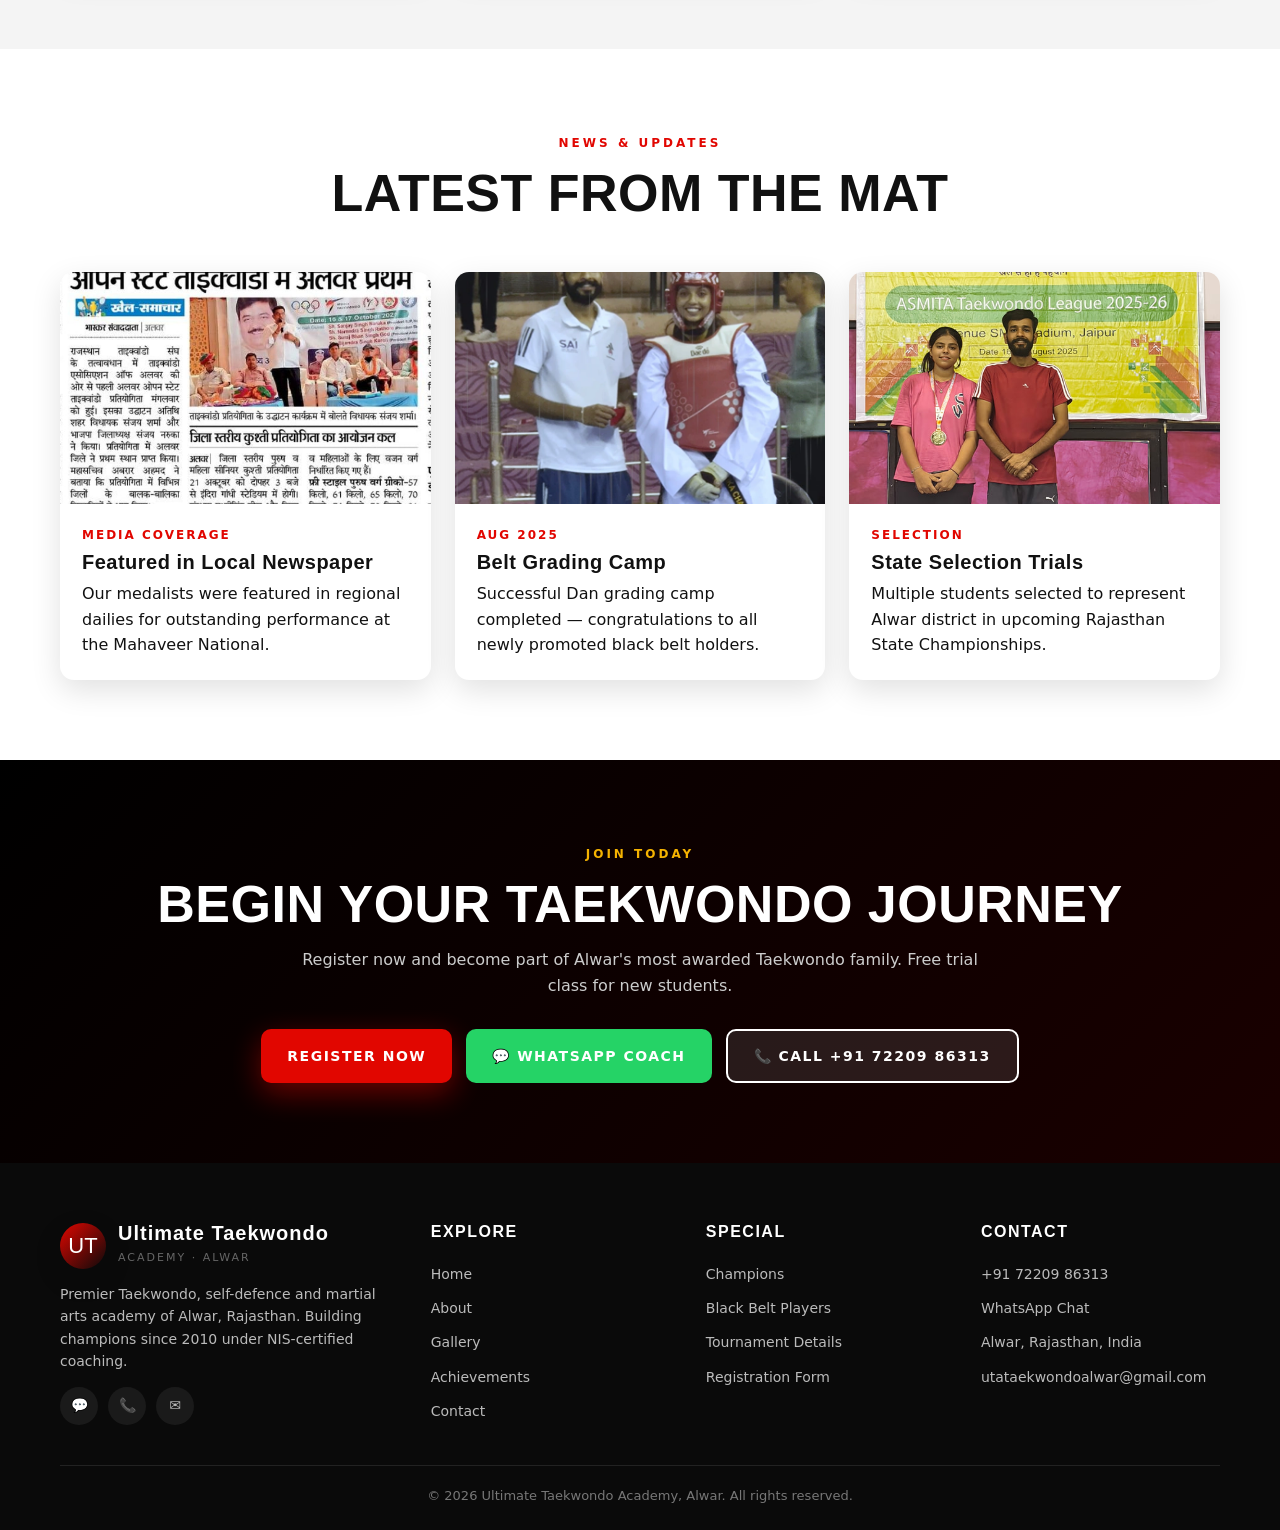
==== commit 51590b32: "Update index.html" ====
--- a/index.html
+++ b/index.html
@@ -125,31 +125,72 @@
   </div>
 </section>
 
-<!-- ===== COACH ===== -->
+<!-- ===== PREMIUM COACH SECTION ===== -->
 <section class="section section-gray">
-  <div class="container">
-    <div class="coach">
-      <div class="coach-photo reveal"><img src="images/team-2018-a.jpg" alt="Coach Jai Thakur — Ultimate Taekwondo Academy Alwar" loading="lazy" /></div>
-      <div class="reveal">
-        <span class="eyebrow">Head Coach</span>
-        <h2>Mr. Jai Thakur</h2>
-        <p style="margin-top:10px;color:var(--muted)">Founder · Chief Instructor · Ultimate Taekwondo Academy, Alwar</p>
-        <div class="creds">
-          <span class="cred red">3rd Dan Black Belt</span>
-          <span class="cred">M.P.Ed.</span>
-          <span class="cred">NIS Coach (Bangalore)</span>
-          <span class="cred">National Referee</span>
-          <span class="cred">Taekwondo Association of Alwar</span>
-        </div>
-        <p>With over 15 years of coaching experience, Coach Jai Thakur has shaped hundreds of disciplined Taekwondo players who have proudly represented Alwar at state and national tournaments. As a Master of Physical Education and NIS-certified coach, he combines technical mastery with character building.</p>
-        <p style="margin-top:12px"><strong>Female Team Coach — Ms. Kritika Chauhan</strong><br>BPED · National Referee · Black Belt — dedicated to nurturing female athletes with safe, focused training.</p>
-        <div style="margin-top:22px;display:flex;gap:10px;flex-wrap:wrap">
-          <a href="about.html" class="btn btn-dark">Read Full Profile</a>
-          <a href="https://wa.me/917220986313" target="_blank" class="btn btn-wa">💬 Message Coach</a>
-        </div>
-      </div>
-    </div>
-  </div>
+<div class="container">
+
+<div class="center" style="margin-bottom:50px">
+<span class="eyebrow">Meet Our Coaches</span>
+<h2 class="section-title">Professional Coaching Team</h2>
+<p class="section-sub">
+Certified instructors dedicated to building champions.
+</p>
+</div>
+
+<div class="grid grid-2">
+
+<div class="card">
+<img src="images/team-2018-a.jpg" class="card-img">
+
+<div class="card-body">
+<span class="badge">HEAD COACH</span>
+
+<h3>MR. JAI THAKUR</h3>
+
+<p>
+Founder & Chief Instructor of Ultimate Taekwondo Academy, Alwar.
+</p>
+
+<div class="creds">
+<span class="cred red">3rd Dan Black Belt</span>
+<span class="cred">M.P.Ed.</span>
+<span class="cred">NIS Coach</span>
+<span class="cred">National Referee</span>
+</div>
+
+<p>
+15+ years of coaching experience producing state and national level athletes.
+</p>
+</div>
+</div>
+
+<div class="card">
+<img src="images/team-2018-b.jpg" class="card-img">
+
+<div class="card-body">
+<span class="badge">FEMALE COACH</span>
+
+<h3>MS. KRITIKA CHAUHAN</h3>
+
+<p>
+Dedicated female instructor focused on self-defence and athlete development.
+</p>
+
+<div class="creds">
+<span class="cred red">Black Belt</span>
+<span class="cred">BPED</span>
+<span class="cred">National Referee</span>
+</div>
+
+<p>
+Specialized coaching for girls, self-defence training and competition preparation.
+</p>
+</div>
+</div>
+
+</div>
+
+</div>
 </section>
 
 <!-- ===== WHY CHOOSE US ===== -->
--- a/css/styles.css
+++ b/css/styles.css
@@ -0,0 +1,224 @@
+/* Ultimate Taekwondo Academy, Alwar — Premium static site */
+:root{
+  --black:#0a0a0a; --ink:#111; --white:#fff; --red:#e10600; --red-dark:#b30500;
+  --gold:#f5b301; --gray:#f4f4f4; --gray-2:#e5e5e5; --muted:#666;
+  --shadow:0 10px 30px rgba(0,0,0,.12); --shadow-lg:0 25px 60px rgba(0,0,0,.25);
+  --radius:14px; --container:1200px;
+  --font-display:'Bebas Neue','Oswald',Impact,sans-serif;
+  --font-body:'Inter','Segoe UI',Roboto,system-ui,sans-serif;
+}
+*{box-sizing:border-box;margin:0;padding:0}
+html{scroll-behavior:smooth}
+body{font-family:var(--font-body);color:var(--ink);background:var(--white);line-height:1.6;-webkit-font-smoothing:antialiased}
+img{max-width:100%;display:block}
+a{color:inherit;text-decoration:none}
+.container{max-width:var(--container);margin:0 auto;padding:0 20px}
+h1,h2,h3,h4{font-family:var(--font-display);letter-spacing:.5px;line-height:1.1;font-weight:700}
+.section{padding:80px 0}
+.section-dark{background:var(--black);color:var(--white)}
+.section-gray{background:var(--gray)}
+.eyebrow{display:inline-block;color:var(--red);font-weight:700;text-transform:uppercase;letter-spacing:3px;font-size:12px;margin-bottom:12px}
+.section-title{font-size:clamp(32px,5vw,52px);text-transform:uppercase}
+.section-sub{color:var(--muted);max-width:680px;margin:14px auto 0;text-align:center}
+.center{text-align:center}
+
+/* ===== Header ===== */
+.topbar{background:var(--black);color:#ddd;font-size:13px;padding:8px 0}
+.topbar .container{display:flex;justify-content:space-between;flex-wrap:wrap;gap:10px}
+.topbar a:hover{color:var(--red)}
+.header{position:sticky;top:0;z-index:90;background:rgba(255,255,255,.96);backdrop-filter:blur(10px);box-shadow:0 2px 10px rgba(0,0,0,.06)}
+.nav{display:flex;align-items:center;justify-content:space-between;padding:14px 0}
+.brand{display:flex;align-items:center;gap:12px}
+.brand-mark{width:46px;height:46px;border-radius:50%;background:linear-gradient(135deg,var(--red),var(--black));display:grid;place-items:center;color:#fff;font-family:var(--font-display);font-size:22px;box-shadow:var(--shadow)}
+.brand-text strong{font-family:var(--font-display);font-size:20px;letter-spacing:1px;color:var(--black);display:block;line-height:1}
+.brand-text span{font-size:11px;color:var(--muted);letter-spacing:2px;text-transform:uppercase}
+.nav-links{display:flex;align-items:center;gap:28px}
+.nav-links a{font-weight:600;font-size:14px;text-transform:uppercase;letter-spacing:1px;position:relative;padding:6px 0;transition:color .2s}
+.nav-links a::after{content:"";position:absolute;left:0;bottom:0;width:0;height:2px;background:var(--red);transition:width .25s}
+.nav-links a:hover,.nav-links a.active{color:var(--red)}
+.nav-links a:hover::after,.nav-links a.active::after{width:100%}
+.nav-cta{background:var(--red);color:#fff!important;padding:10px 18px;border-radius:8px}
+.nav-cta::after{display:none}
+.nav-cta:hover{background:var(--red-dark)}
+.hamburger{display:none;background:none;border:0;width:42px;height:42px;cursor:pointer;flex-direction:column;justify-content:center;align-items:center;gap:5px}
+.hamburger span{width:24px;height:3px;background:var(--black);border-radius:2px;transition:.3s}
+.hamburger.open span:nth-child(1){transform:translateY(8px) rotate(45deg)}
+.hamburger.open span:nth-child(2){opacity:0}
+.hamburger.open span:nth-child(3){transform:translateY(-8px) rotate(-45deg)}
+
+/* Mobile drawer */
+.drawer{position:fixed;inset:0 0 0 auto;width:min(86%,360px);background:var(--black);color:#fff;transform:translateX(100%);transition:transform .35s ease;z-index:100;padding:80px 24px 30px;overflow-y:auto;box-shadow:var(--shadow-lg)}
+.drawer.open{transform:translateX(0)}
+.drawer a{display:block;padding:14px 0;border-bottom:1px solid #222;font-weight:600;text-transform:uppercase;letter-spacing:1.5px;font-size:14px}
+.drawer a:hover{color:var(--red)}
+.drawer .group-title{color:var(--gold);font-size:11px;letter-spacing:3px;margin-top:24px;text-transform:uppercase}
+.drawer .pill{display:flex;align-items:center;gap:10px;background:#1a1a1a;border:1px solid #2a2a2a;border-radius:10px;padding:14px;margin-top:10px;border-bottom:none;transition:.2s}
+.drawer .pill:hover{background:var(--red);border-color:var(--red)}
+.drawer .pill .ico{width:34px;height:34px;border-radius:8px;background:var(--red);display:grid;place-items:center;flex:0 0 34px}
+.drawer .pill .ico svg{width:18px;height:18px;fill:#fff}
+.scrim{position:fixed;inset:0;background:rgba(0,0,0,.55);opacity:0;pointer-events:none;transition:opacity .3s;z-index:99}
+.scrim.open{opacity:1;pointer-events:auto}
+
+/* ===== Hero ===== */
+.hero{position:relative;min-height:92vh;display:grid;align-items:center;color:#fff;overflow:hidden;background:#000}
+.hero::before{content:"";position:absolute;inset:0;background:url('../images/group-2025-a.jpg') center/cover no-repeat;filter:brightness(.45) saturate(1.1);transform:scale(1.05);animation:zoom 18s ease-in-out infinite alternate}
+.hero::after{content:"";position:absolute;inset:0;background:linear-gradient(135deg,rgba(225,6,0,.35),rgba(0,0,0,.85))}
+@keyframes zoom{to{transform:scale(1.15)}}
+.hero .container{position:relative;z-index:2;padding:120px 20px}
+.hero-tag{display:inline-flex;align-items:center;gap:8px;background:rgba(225,6,0,.85);padding:8px 16px;border-radius:50px;font-size:12px;font-weight:700;letter-spacing:2px;text-transform:uppercase;animation:fadeUp .8s ease both}
+.hero h1{font-size:clamp(44px,8vw,96px);text-transform:uppercase;margin:18px 0;animation:fadeUp .9s .1s ease both}
+.hero h1 span{color:var(--red);display:block}
+.hero p.lead{font-size:clamp(16px,2vw,20px);max-width:640px;opacity:.95;animation:fadeUp 1s .2s ease both}
+.hero-cta{display:flex;flex-wrap:wrap;gap:14px;margin-top:32px;animation:fadeUp 1.1s .3s ease both}
+.btn{display:inline-flex;align-items:center;gap:10px;padding:14px 26px;border-radius:10px;font-weight:700;text-transform:uppercase;letter-spacing:1.5px;font-size:14px;transition:transform .2s,box-shadow .2s,background .2s;border:0;cursor:pointer}
+.btn-primary{background:var(--red);color:#fff;box-shadow:0 10px 30px rgba(225,6,0,.45)}
+.btn-primary:hover{background:var(--red-dark);transform:translateY(-2px)}
+.btn-ghost{background:rgba(255,255,255,.1);color:#fff;border:2px solid #fff}
+.btn-ghost:hover{background:#fff;color:var(--black)}
+.btn-wa{background:#25D366;color:#fff}
+.btn-wa:hover{background:#1ebe5b}
+.btn-dark{background:var(--black);color:#fff}
+.btn-dark:hover{background:#222}
+@keyframes fadeUp{from{opacity:0;transform:translateY(24px)}to{opacity:1;transform:none}}
+
+/* ===== Stats ===== */
+.stats{background:var(--black);color:#fff;padding:40px 0}
+.stats-grid{display:grid;grid-template-columns:repeat(5,1fr);gap:20px;text-align:center}
+.stat-num{font-family:var(--font-display);font-size:clamp(36px,5vw,56px);color:var(--red);line-height:1}
+.stat-label{font-size:12px;letter-spacing:2px;text-transform:uppercase;color:#bbb;margin-top:8px}
+
+/* ===== Cards ===== */
+.grid{display:grid;gap:24px}
+.grid-3{grid-template-columns:repeat(3,1fr)}
+.grid-2{grid-template-columns:repeat(2,1fr)}
+.grid-4{grid-template-columns:repeat(4,1fr)}
+.card{background:#fff;border-radius:var(--radius);box-shadow:var(--shadow);overflow:hidden;transition:transform .3s,box-shadow .3s}
+.card:hover{transform:translateY(-6px);box-shadow:var(--shadow-lg)}
+.card-img{aspect-ratio:4/3;object-fit:cover;width:100%}
+.card-body{padding:22px}
+.card h3{font-size:22px;margin-bottom:8px;text-transform:uppercase}
+.card p{color:var(--muted);font-size:15px}
+.badge{display:inline-block;background:var(--red);color:#fff;font-size:11px;font-weight:700;padding:4px 10px;border-radius:50px;letter-spacing:1.5px;text-transform:uppercase;margin-bottom:10px}
+.badge-gold{background:var(--gold);color:var(--black)}
+
+/* Feature cards */
+.feature{padding:32px 24px;background:#fff;border-radius:var(--radius);text-align:center;transition:.3s;border:1px solid var(--gray-2)}
+.feature:hover{border-color:var(--red);transform:translateY(-4px);box-shadow:var(--shadow)}
+.feature .ico{width:64px;height:64px;border-radius:50%;background:linear-gradient(135deg,var(--red),var(--red-dark));margin:0 auto 18px;display:grid;place-items:center;color:#fff;font-size:28px}
+
+/* Coach */
+.coach{display:grid;grid-template-columns:1fr 1.2fr;gap:50px;align-items:center}
+.coach-photo{position:relative;border-radius:var(--radius);overflow:hidden;box-shadow:var(--shadow-lg)}
+.coach-photo::before{content:"";position:absolute;inset:0;background:linear-gradient(to top,rgba(0,0,0,.45),transparent 50%);z-index:1}
+.coach-photo img{aspect-ratio:4/5;object-fit:cover}
+.coach h2{font-size:clamp(34px,5vw,48px);text-transform:uppercase}
+.creds{display:flex;flex-wrap:wrap;gap:10px;margin:18px 0 24px}
+.cred{background:#fff;border:1px solid var(--gray-2);padding:8px 14px;border-radius:50px;font-size:13px;font-weight:600}
+.cred.red{background:var(--red);color:#fff;border-color:var(--red)}
+
+/* Achievements */
+.achv-card{background:#fff;border-radius:var(--radius);padding:30px;border-left:5px solid var(--red);box-shadow:var(--shadow);transition:.3s}
+.achv-card:hover{transform:translateY(-4px)}
+.achv-card .medal{font-size:36px;color:var(--gold);margin-bottom:10px}
+.achv-card h3{font-size:20px;margin-bottom:6px}
+
+/* Gallery */
+.gallery{column-count:3;column-gap:18px}
+.gallery img{width:100%;border-radius:12px;margin-bottom:18px;cursor:pointer;transition:transform .3s,filter .3s;break-inside:avoid}
+.gallery img:hover{transform:scale(1.02);filter:brightness(1.1)}
+.filters{display:flex;justify-content:center;flex-wrap:wrap;gap:10px;margin-bottom:30px}
+.filter-btn{background:#fff;border:2px solid var(--gray-2);padding:8px 18px;border-radius:50px;font-weight:600;cursor:pointer;transition:.2s;font-size:13px;text-transform:uppercase;letter-spacing:1px}
+.filter-btn.active,.filter-btn:hover{background:var(--red);color:#fff;border-color:var(--red)}
+
+/* Lightbox */
+.lightbox{position:fixed;inset:0;background:rgba(0,0,0,.92);display:none;align-items:center;justify-content:center;z-index:200;padding:20px}
+.lightbox.open{display:flex}
+.lightbox img{max-width:95%;max-height:90vh;border-radius:8px}
+.lightbox-close{position:absolute;top:20px;right:24px;background:none;border:0;color:#fff;font-size:36px;cursor:pointer}
+
+/* Forms */
+.form-card{background:#fff;border-radius:var(--radius);padding:36px;box-shadow:var(--shadow);max-width:680px;margin:0 auto}
+.form-row{display:grid;grid-template-columns:1fr 1fr;gap:16px}
+.field{margin-bottom:16px}
+.field label{display:block;font-weight:600;font-size:13px;margin-bottom:6px;text-transform:uppercase;letter-spacing:1px}
+.field input,.field select,.field textarea{width:100%;padding:14px 16px;border:1px solid var(--gray-2);border-radius:10px;font-family:inherit;font-size:15px;transition:.2s}
+.field input:focus,.field select:focus,.field textarea:focus{border-color:var(--red);outline:none;box-shadow:0 0 0 3px rgba(225,6,0,.12)}
+
+/* Testimonials */
+.testimonial{background:#fff;padding:30px;border-radius:var(--radius);box-shadow:var(--shadow);position:relative}
+.testimonial::before{content:"\201C";position:absolute;top:-10px;left:20px;font-size:90px;color:var(--red);font-family:Georgia;line-height:1}
+.testimonial p{font-style:italic;color:#333;margin-bottom:18px;position:relative;z-index:1}
+.testimonial .who{display:flex;align-items:center;gap:12px}
+.testimonial .who .av{width:46px;height:46px;border-radius:50%;background:linear-gradient(135deg,var(--red),var(--black));color:#fff;display:grid;place-items:center;font-weight:700}
+
+/* News */
+.news-card{background:#fff;border-radius:var(--radius);overflow:hidden;box-shadow:var(--shadow);transition:.3s}
+.news-card:hover{transform:translateY(-4px);box-shadow:var(--shadow-lg)}
+.news-card img{aspect-ratio:16/10;object-fit:cover}
+.news-card .body{padding:22px}
+.news-card .date{font-size:12px;color:var(--red);font-weight:700;letter-spacing:2px;text-transform:uppercase}
+
+/* Champion / Black belt grid */
+.champ{background:#fff;border-radius:var(--radius);text-align:center;padding:24px;box-shadow:var(--shadow);transition:.3s;border-top:4px solid var(--red)}
+.champ:hover{transform:translateY(-6px)}
+.champ .av{width:96px;height:96px;border-radius:50%;background:linear-gradient(135deg,var(--red),var(--black));color:#fff;display:grid;place-items:center;font-family:var(--font-display);font-size:36px;margin:0 auto 14px;box-shadow:var(--shadow)}
+.champ h4{font-size:18px;text-transform:uppercase}
+.champ .belt{display:inline-block;padding:4px 12px;border-radius:50px;font-size:11px;font-weight:700;letter-spacing:1.5px;margin-top:8px;background:var(--black);color:#fff;text-transform:uppercase}
+.champ .belt.gold{background:var(--gold);color:#000}
+
+/* Tournament table */
+.table-wrap{overflow-x:auto;background:#fff;border-radius:var(--radius);box-shadow:var(--shadow)}
+table.tourny{width:100%;border-collapse:collapse;min-width:600px}
+.tourny th{background:var(--black);color:#fff;text-align:left;padding:16px;font-family:var(--font-display);letter-spacing:1px;font-size:14px}
+.tourny td{padding:16px;border-bottom:1px solid var(--gray-2);font-size:14px}
+.tourny tr:hover td{background:#fafafa}
+
+/* Footer */
+.footer{background:#0a0a0a;color:#bbb;padding:60px 0 24px}
+.footer-grid{display:grid;grid-template-columns:1.4fr 1fr 1fr 1fr;gap:36px;margin-bottom:36px}
+.footer h4{color:#fff;font-size:16px;margin-bottom:16px;text-transform:uppercase;letter-spacing:1.5px}
+.footer a{display:block;padding:6px 0;color:#bbb;font-size:14px;transition:.2s}
+.footer a:hover{color:var(--red)}
+.footer .social{display:flex;gap:10px;margin-top:14px}
+.footer .social a{width:38px;height:38px;border-radius:50%;background:#1a1a1a;display:grid;place-items:center;padding:0}
+.footer .social a:hover{background:var(--red);color:#fff}
+.footer-bottom{border-top:1px solid #222;padding-top:20px;text-align:center;font-size:13px;color:#777}
+
+/* Floating WhatsApp */
+.wa-float{position:fixed;bottom:24px;right:24px;width:60px;height:60px;border-radius:50%;background:#25D366;color:#fff;display:grid;place-items:center;box-shadow:0 12px 30px rgba(37,211,102,.5);z-index:80;transition:.3s;animation:pulse 2s infinite}
+.wa-float:hover{transform:scale(1.1)}
+.wa-float svg{width:30px;height:30px;fill:#fff}
+@keyframes pulse{0%{box-shadow:0 0 0 0 rgba(37,211,102,.55)}70%{box-shadow:0 0 0 18px rgba(37,211,102,0)}100%{box-shadow:0 0 0 0 rgba(37,211,102,0)}}
+
+/* Page hero (for inner pages) */
+.page-hero{background:linear-gradient(135deg,rgba(225,6,0,.85),rgba(0,0,0,.85)),url('../images/tournament-2018-a.jpg') center/cover;color:#fff;padding:120px 0 80px;text-align:center}
+.page-hero h1{font-size:clamp(40px,7vw,72px);text-transform:uppercase}
+.crumb{font-size:13px;letter-spacing:2px;text-transform:uppercase;color:#f0f0f0;opacity:.85}
+.crumb a:hover{color:var(--gold)}
+
+/* Reveal on scroll */
+.reveal{opacity:0;transform:translateY(28px);transition:opacity .8s ease,transform .8s ease}
+.reveal.in{opacity:1;transform:none}
+
+/* ===== Responsive ===== */
+@media (max-width: 980px){
+  .grid-3,.grid-4{grid-template-columns:repeat(2,1fr)}
+  .coach{grid-template-columns:1fr}
+  .footer-grid{grid-template-columns:1fr 1fr}
+  .stats-grid{grid-template-columns:repeat(3,1fr)}
+  .gallery{column-count:2}
+}
+@media (max-width: 720px){
+  .nav-links{display:none}
+  .hamburger{display:flex}
+  .section{padding:60px 0}
+  .grid-2,.grid-3,.grid-4{grid-template-columns:1fr}
+  .stats-grid{grid-template-columns:repeat(2,1fr)}
+  .form-row{grid-template-columns:1fr}
+  .gallery{column-count:1}
+  .footer-grid{grid-template-columns:1fr;gap:24px}
+  .hero{min-height:auto}
+  .hero .container{padding:90px 20px}
+  .topbar .container{justify-content:center;text-align:center}
+}
+
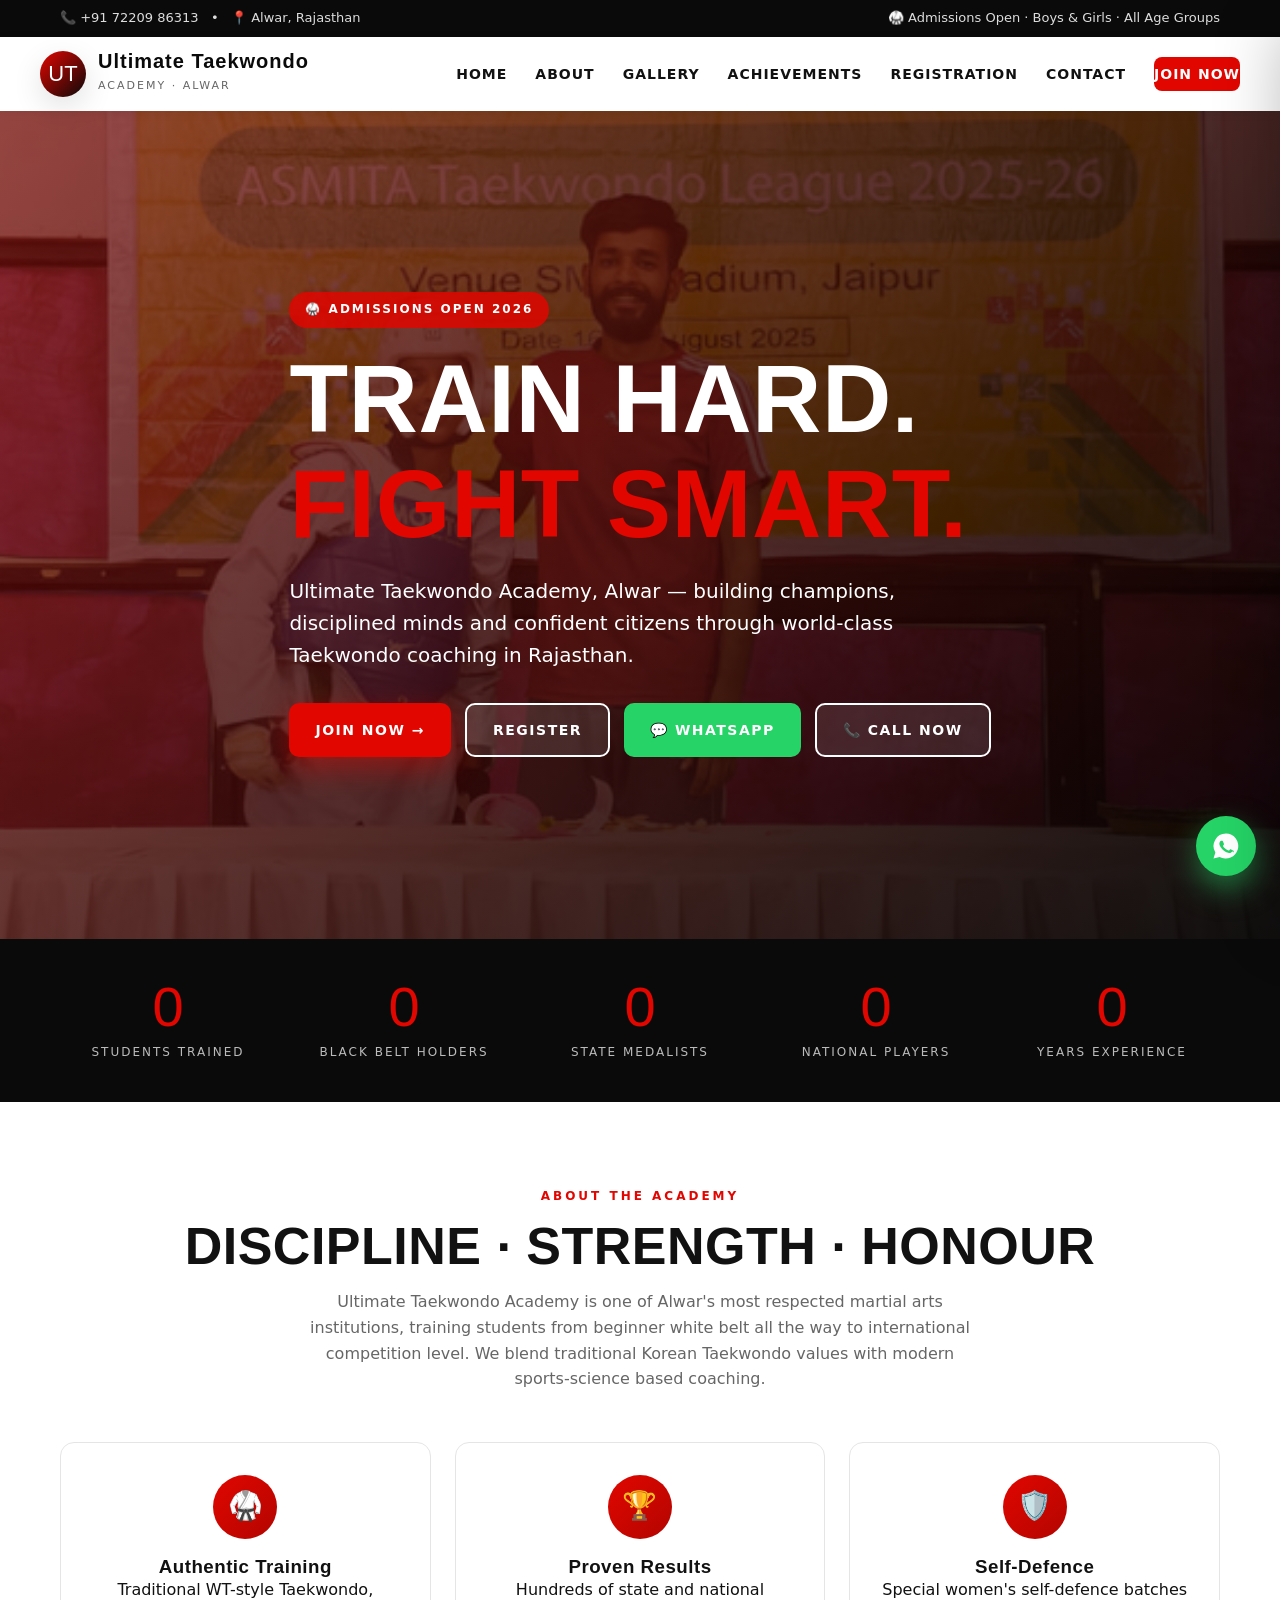
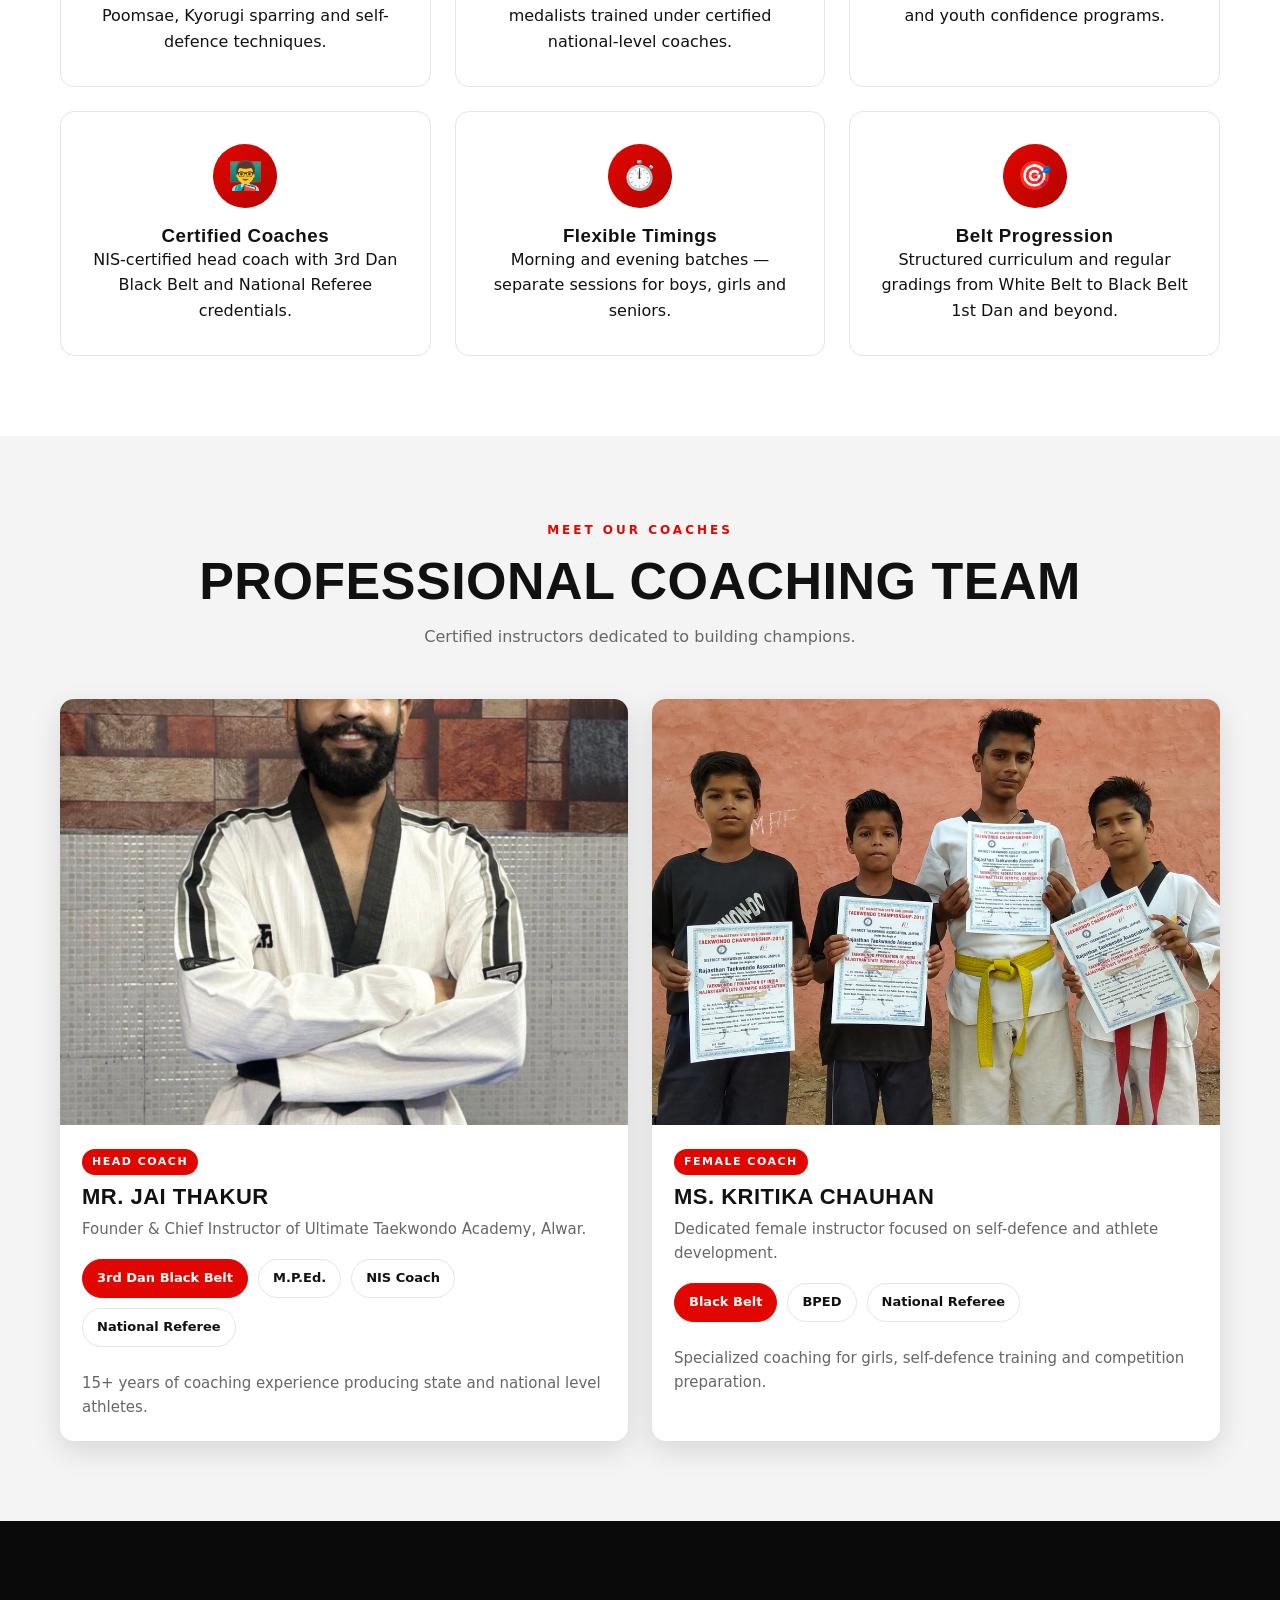
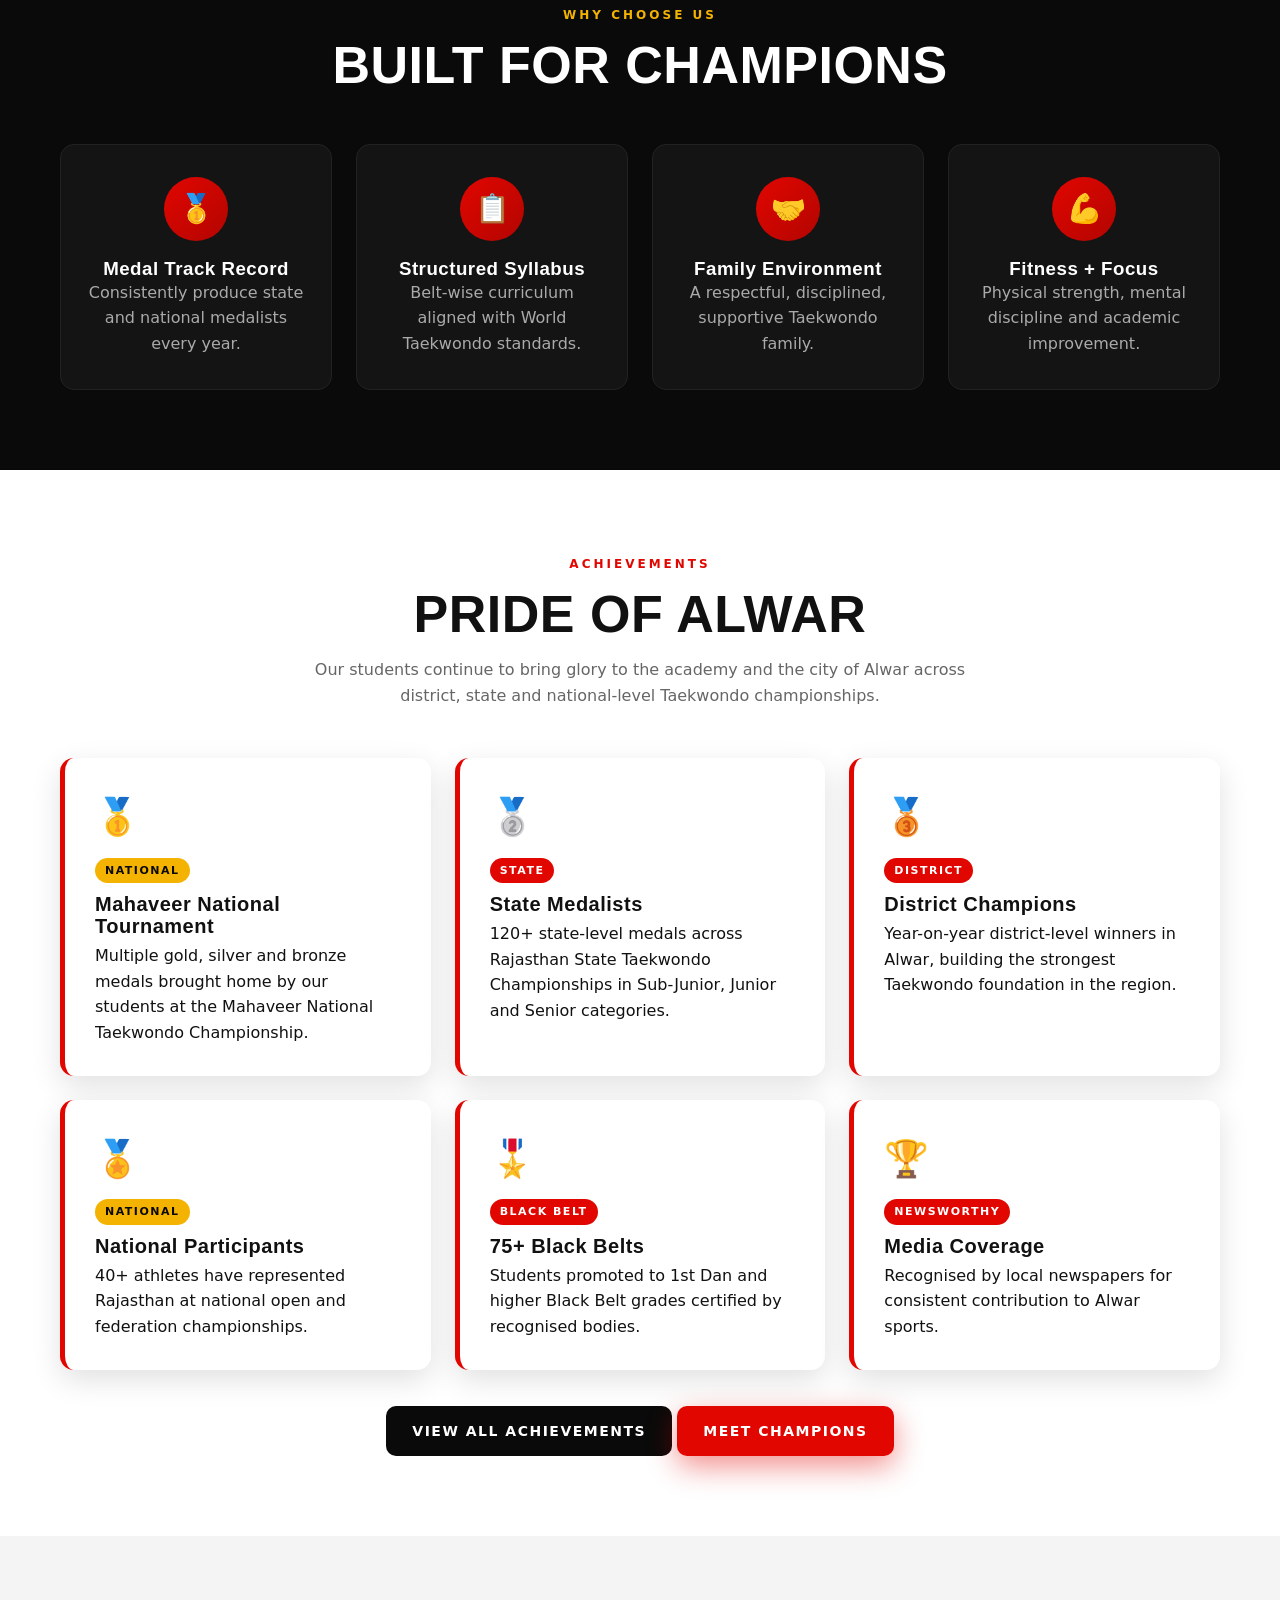
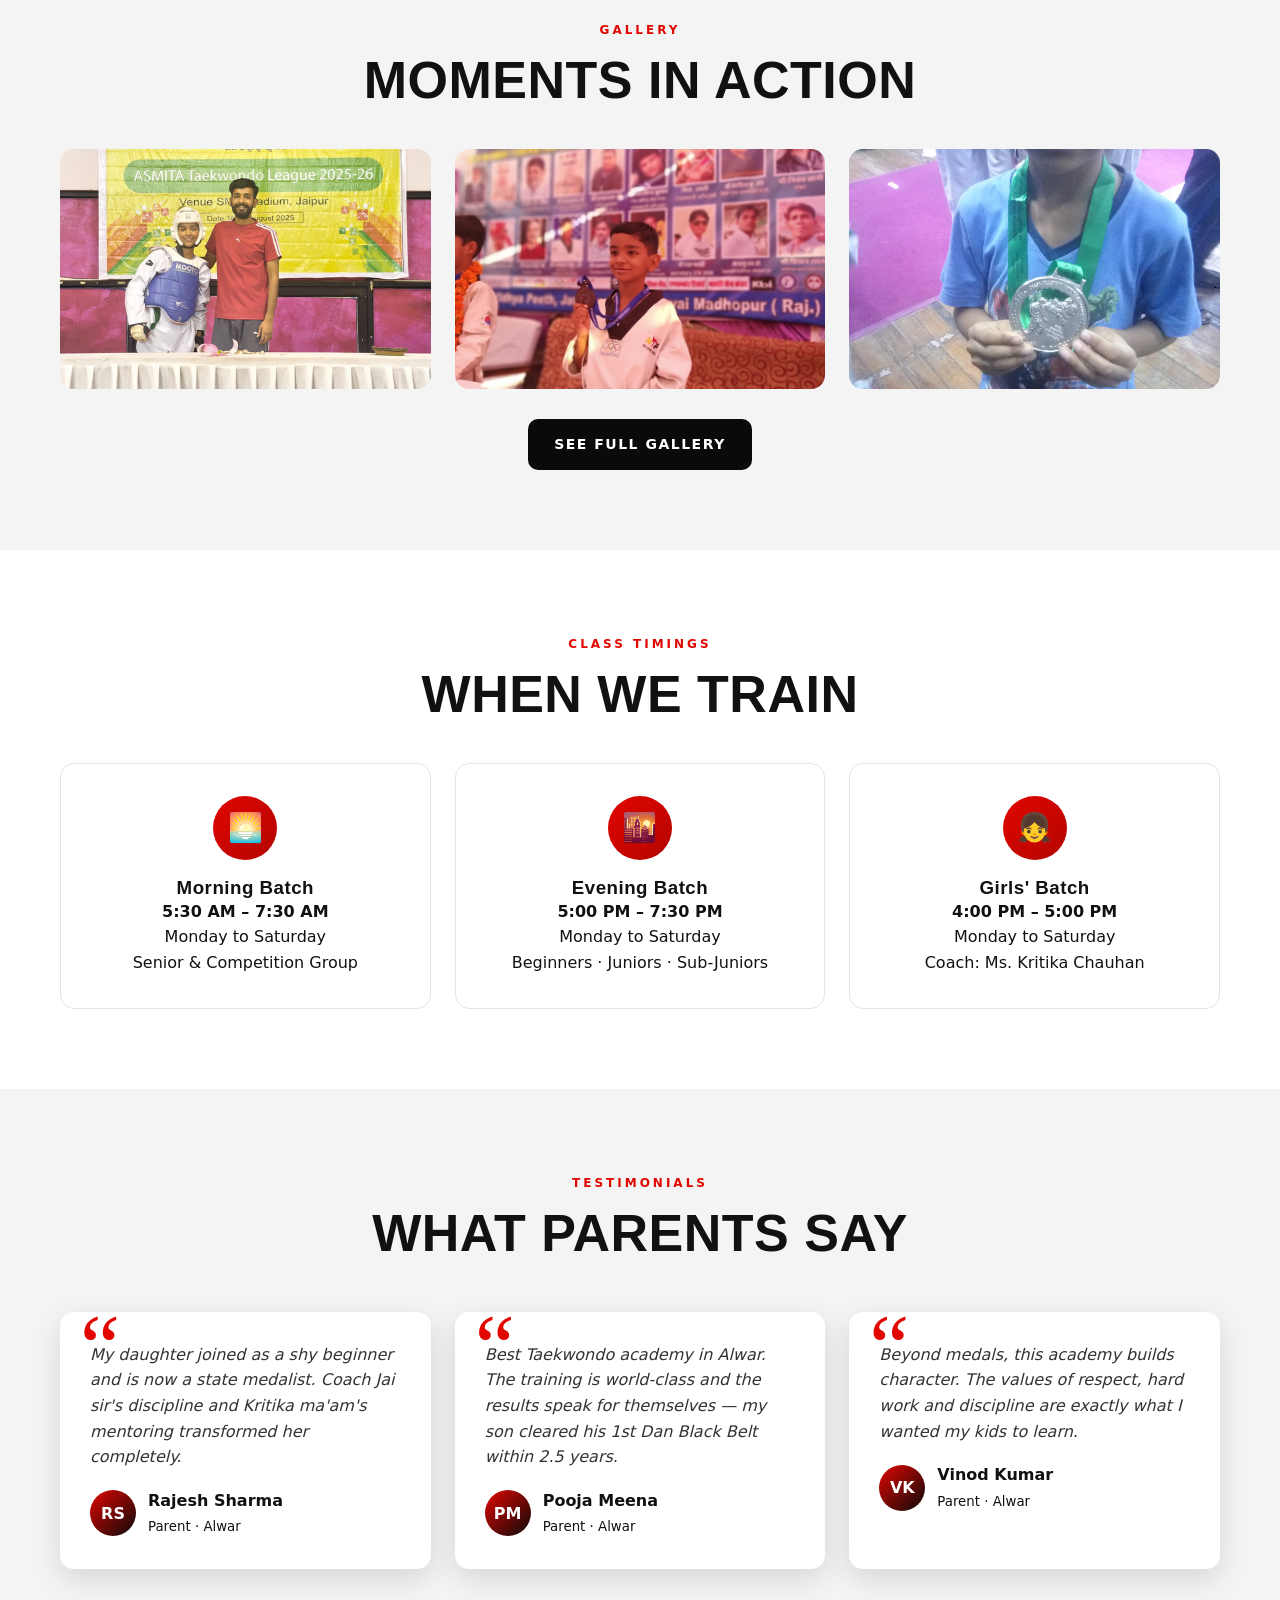
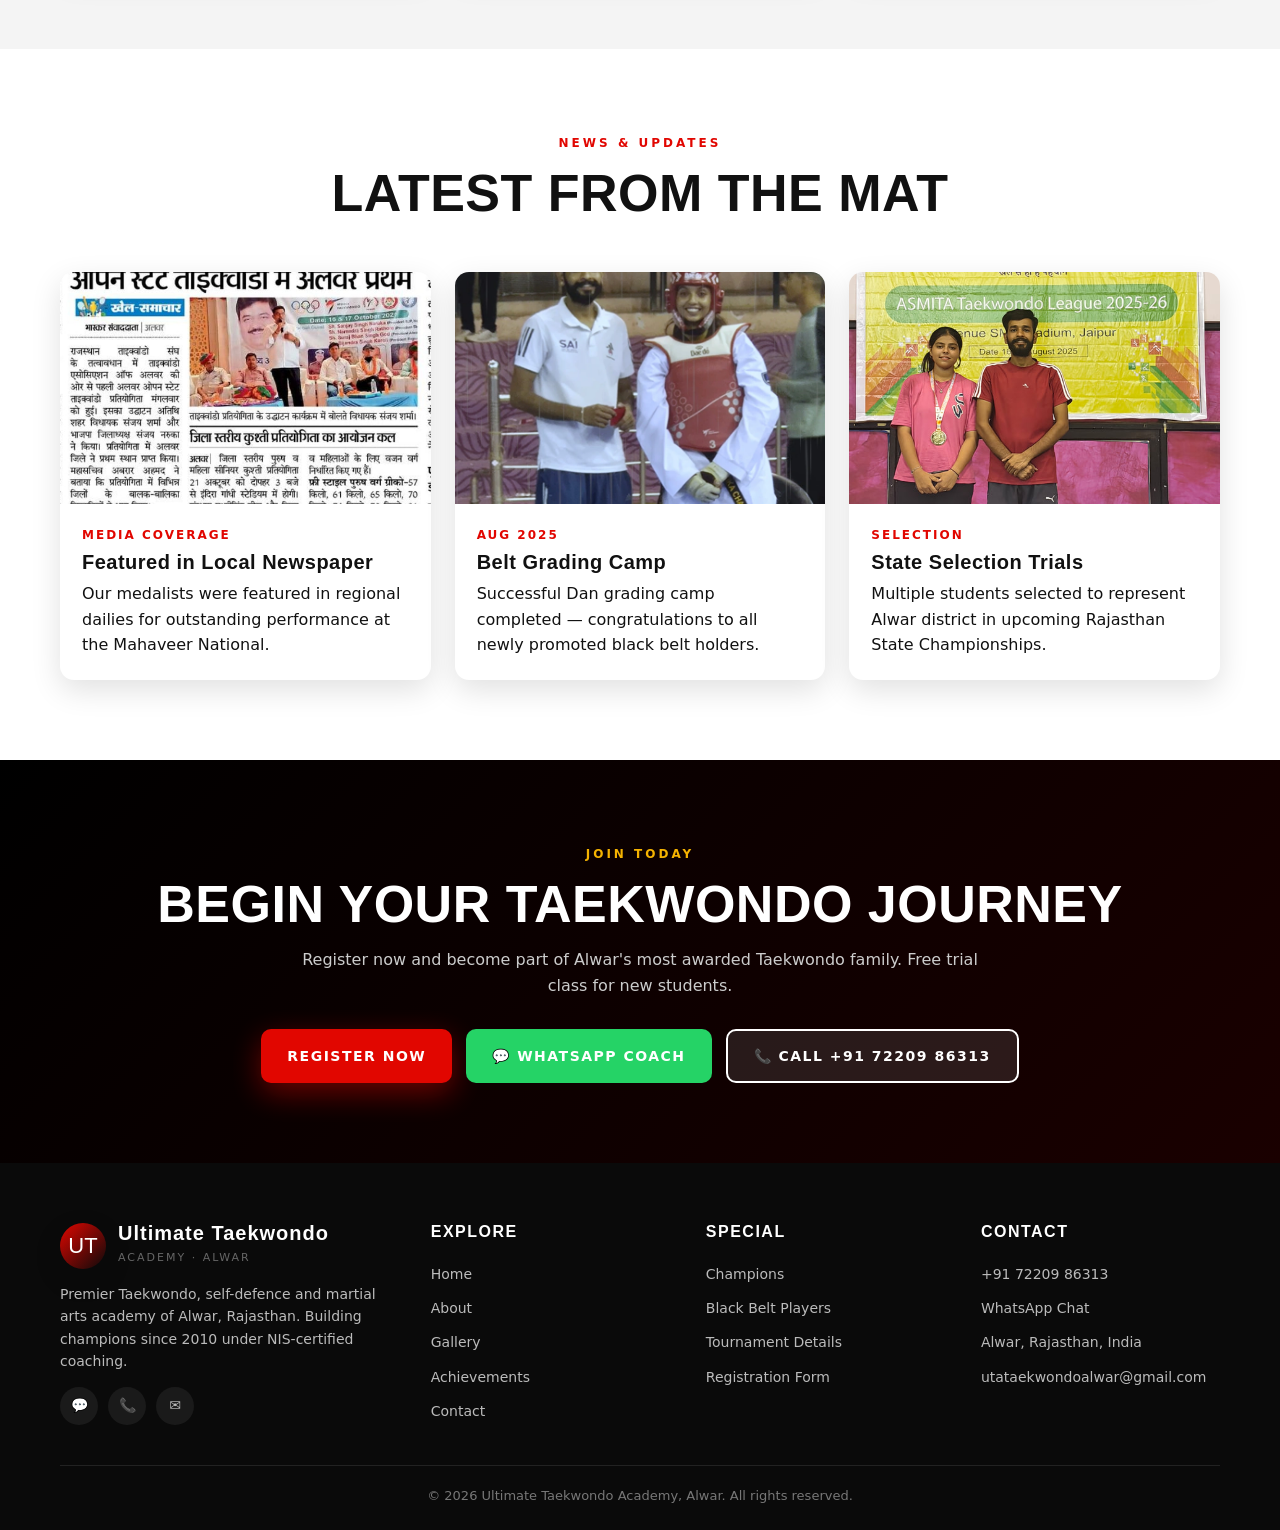
==== commit 533bbc16: "Update index.html" ====
--- a/index.html
+++ b/index.html
@@ -140,7 +140,7 @@
 <div class="grid grid-2">
 
 <div class="card">
-<img src="images/team-2018-a.jpg" class="card-img">
+<img src="images/jai-thakur.jpg" class="card-img">
 
 <div class="card-body">
 <span class="badge">HEAD COACH</span>
